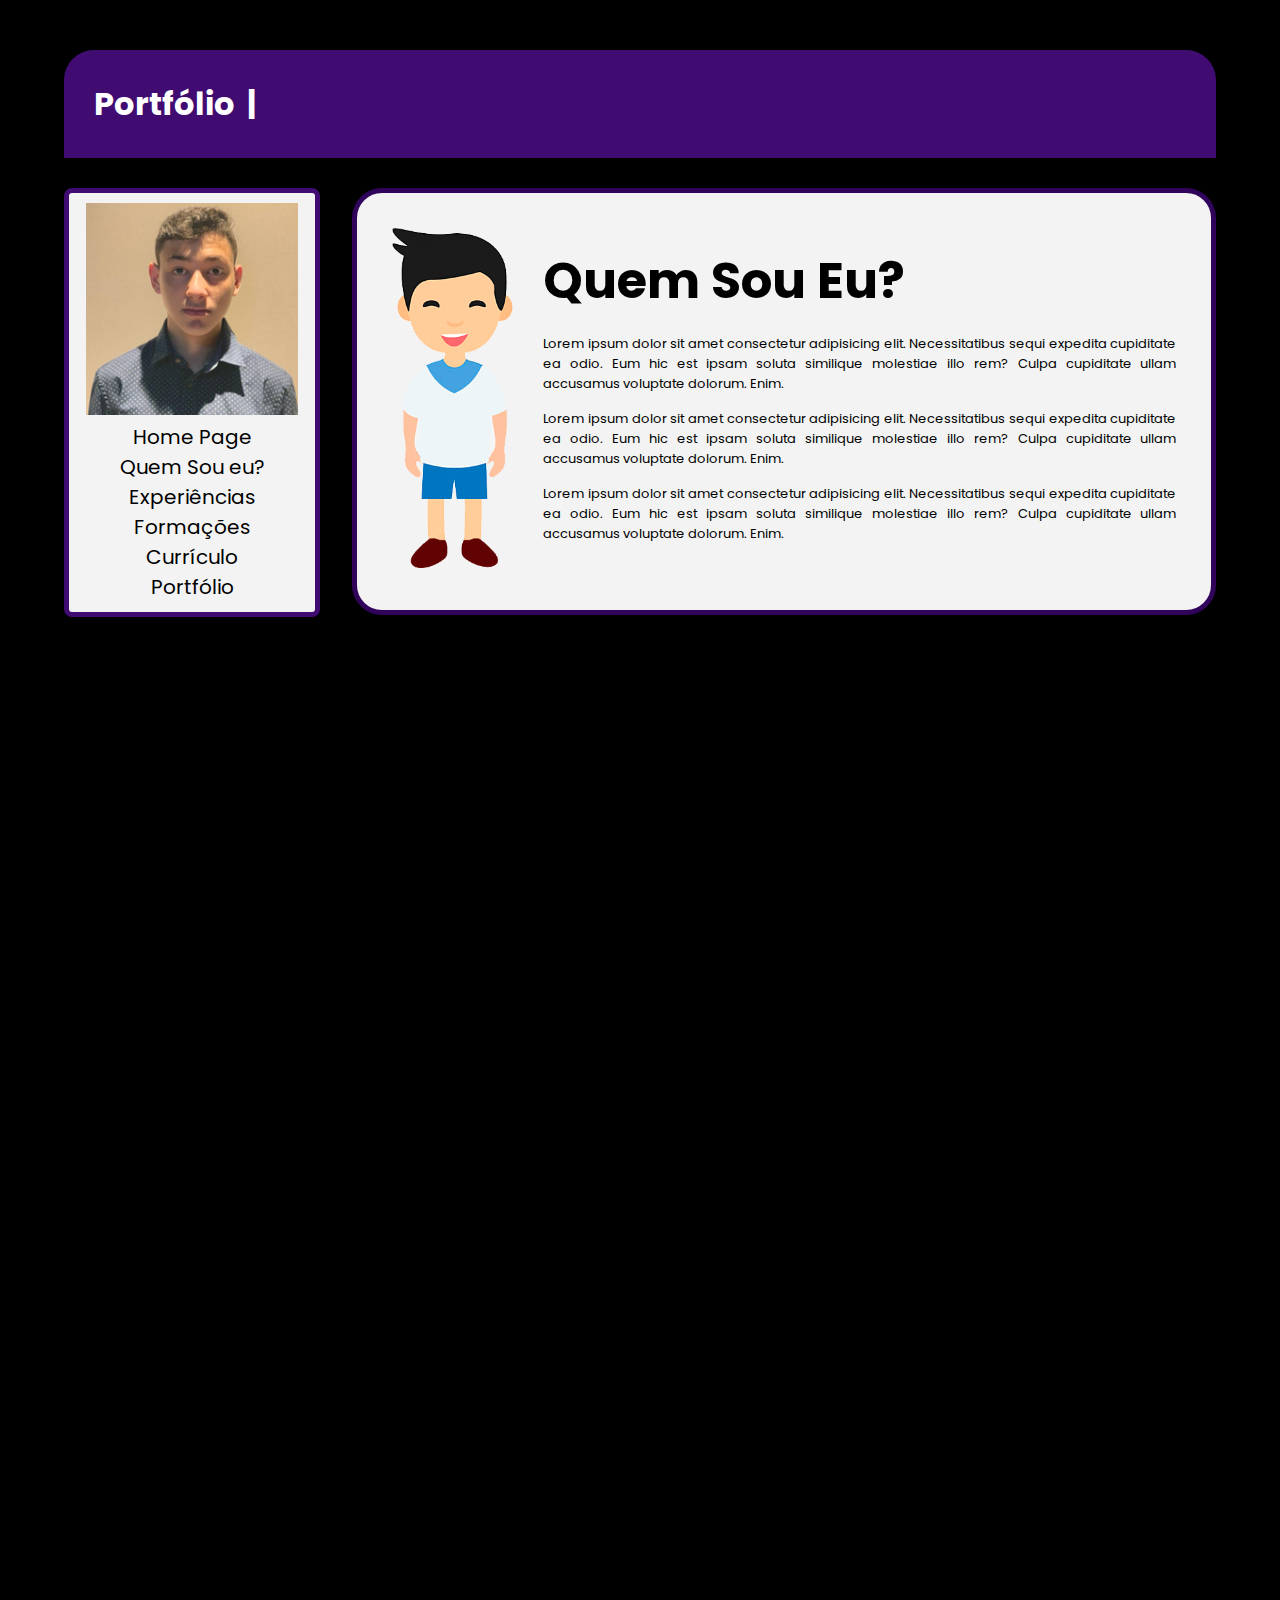
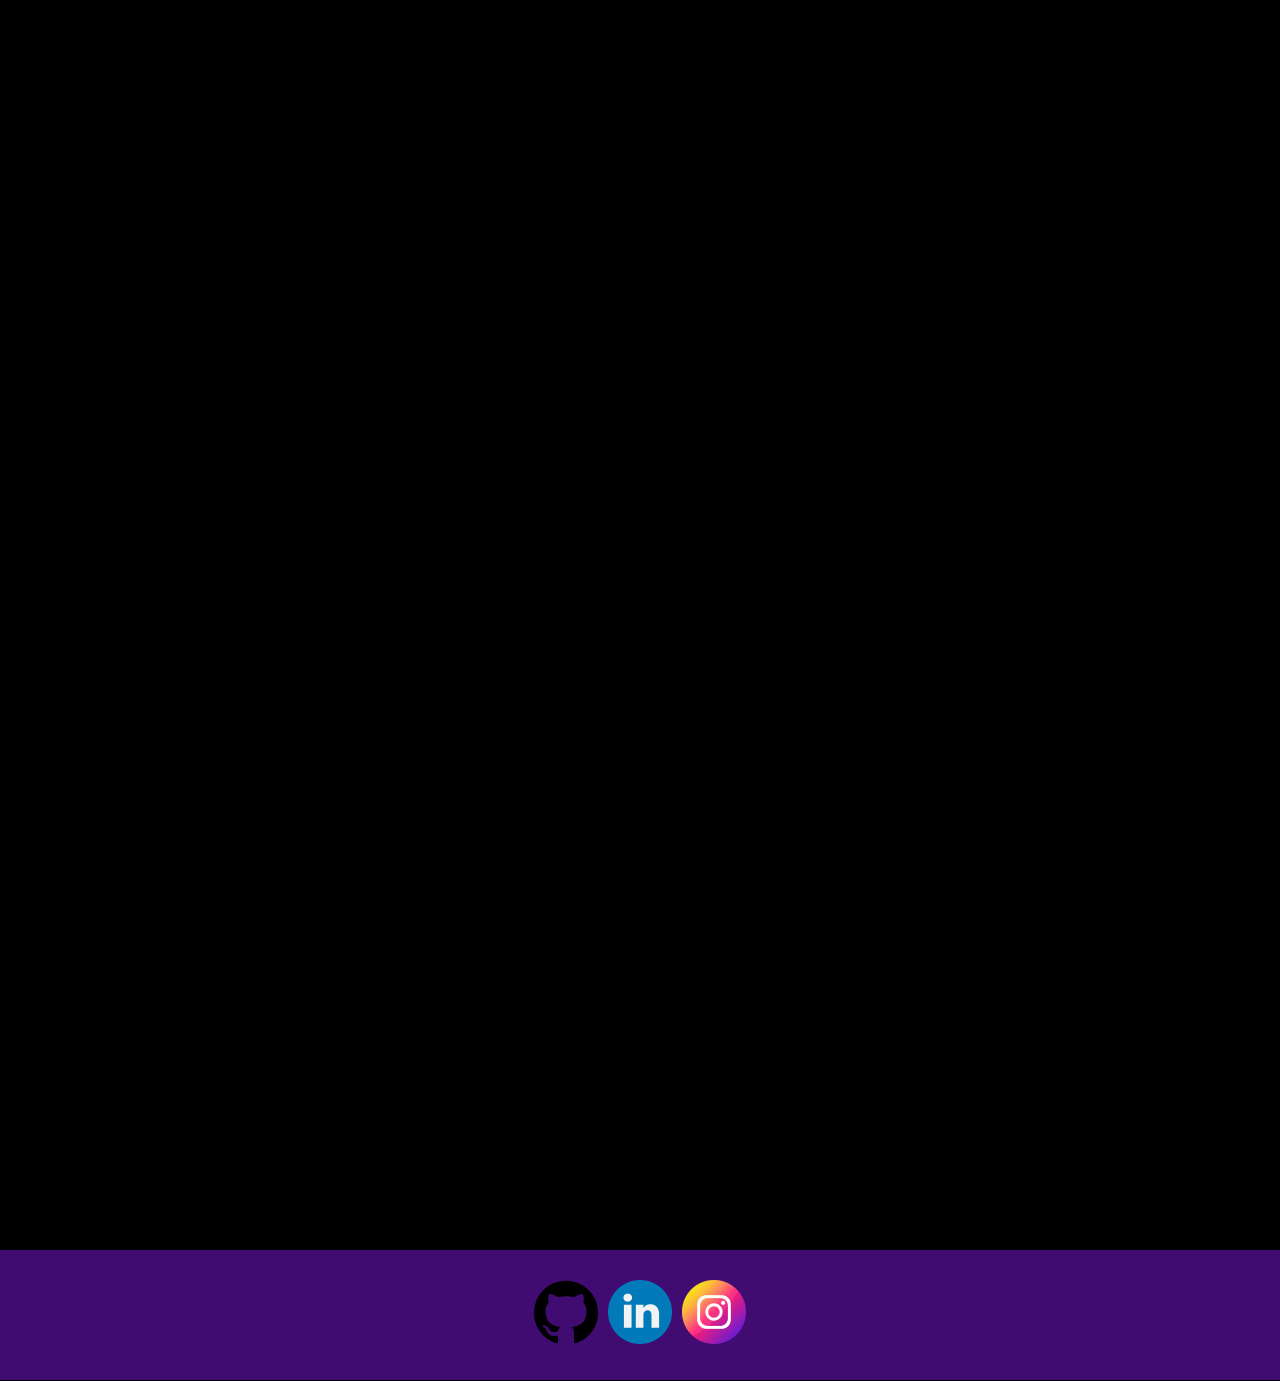
==== index.html @ b877876c "Mudança de Ícone" ====
<!DOCTYPE html>
<html lang="pt-br">

<head>
    <meta charset="UTF-8">
    <meta http-equiv="X-UA-Compatible" content="IE=edge">
    <meta name="viewport" content="width=device-width, initial-scale=1.0">
    <link rel="shortcut icon" href="img/favicon.ico" type="image/x-icon">
    <title>Igor Ribeiro</title>

    <!-- CSS -->
    <link rel="stylesheet" href="./css/style.css">
</head>

<body>
    <div class="cor" id="cor">
        <h1 id="iTitle">Portfólio Igor Medeiros Ribeiro</h1>
    </div>
    <div class="container">


        <div class="fixo" >      
            <figure>
                <img src="./img/Eu.png" alt="">
            </figure>
            <div class="ulFixo">
                <ul>
                    <li>
                        <a href="#cor">Home Page</a>
                    </li>
                    <li>
                        <a href="#apresentacao">Quem Sou eu?</a>
                    </li>
                    <li>
                        <a href="#experiencias">Experiências</a>
                    </li>
                    <li>
                        <a href="#formacoes">Formações</a>
                    </li>
                    <li>
                        <a href="#curriculo">Currículo</a>
                    </li>
                    <li>
                        <a href="#portfolio">Portfólio</a>
                    </li>
                </ul>
            </div>
        </div>

        <div class="bigDiv">
            <div class="conteudo" id="apresentacao" data-anime="right" >           
    
                <div class="apresentacao">
    
                    <div class="imgApresetacao">
                        <img class="imgSorriso" src="./img/vetor menino.png" alt="">
                    </div>
    
                    <div class="text">
                        <h1>
                            <a href="">Quem Sou Eu?</a>
                        </h1>
    
                        <p>
                            Lorem ipsum dolor sit amet consectetur adipisicing elit. Necessitatibus sequi expedita cupiditate ea odio. Eum hic est ipsam soluta similique molestiae illo rem? Culpa cupiditate ullam accusamus voluptate dolorum. Enim.
                        </p>
                        <p>
                            Lorem ipsum dolor sit amet consectetur adipisicing elit. Necessitatibus sequi expedita cupiditate ea odio. Eum hic est ipsam soluta similique molestiae illo rem? Culpa cupiditate ullam accusamus voluptate dolorum. Enim.
                        </p>
                        <p>
                            Lorem ipsum dolor sit amet consectetur adipisicing elit. Necessitatibus sequi expedita cupiditate ea odio. Eum hic est ipsam soluta similique molestiae illo rem? Culpa cupiditate ullam accusamus voluptate dolorum. Enim.
                        </p>
    
                            
                    </div>
                </div>
                
            </div>
    
            <div class="conteudo mt" id="experiencias" data-anime="left">           
    
                <div class="apresentacao">
    
                    <div class="imgExperiencias">
                        <img class="imgMenino" src="./img/trabalho.png" alt="">
                    </div>
    
                    <div class="text">
                        <h1>
                            <a href="">Experiências</a>
                        </h1>
    
                        <div class="textImg">
                            <img src="./img/Constela Dev.png" alt="">
                            <p>
                                Lorem ipsum dolor sit amet consectetur adipisicing elit. Necessitatibus sequi expedita cupiditate ea odio. Eum hic est ipsam soluta similique molestiae illo rem? Culpa cupiditate ullam accusamus voluptate dolorum. Enim.
                            </p>
                        </div>
                        <div class="textImg">
                            <img src="./img/Google.png" alt="">
                            <p>
                                Lorem ipsum dolor sit amet consectetur adipisicing elit. Necessitatibus sequi expedita cupiditate ea odio. Eum hic est ipsam soluta similique molestiae illo rem? Culpa cupiditate ullam accusamus voluptate dolorum. Enim.
                            </p>
                        </div>
                       
    
                            
                    </div>
                </div>
                
            </div>
    
            <div class="conteudo mt" id="formacoes" data-anime="left">           
    
                <div class="formacoes">
    
                    <div class="imgFormacoes">
                        <img class="imgAcademico" src="./img/academico.png" alt="">
                    </div>
    
                    <div class="text pp">
                        <h1>
                            <a href="">Minhas Formações</a>
                        </h1>
    
                        <div class="textFormacoes">
                            <img class=" escola" src="./img/escola.png" alt="">
                            <p>
                                Lorem ipsum dolor sit amet consectetur adipisicing elit. Necessitatibus sequi expedita cupiditate ea odio. Eum hic est ipsam soluta similique molestiae illo rem? Culpa cupiditate ullam accusamus voluptate dolorum. Enim.
                            </p>
                        </div>
    
                        <div class="textFormacoes">
                            <img class=" escola" src="./img/escola.png" alt="">
                            <p>
                                Lorem ipsum dolor sit amet consectetur adipisicing elit. Necessitatibus sequi expedita cupiditate ea odio. Eum hic est ipsam soluta similique molestiae illo rem? Culpa cupiditate ullam accusamus voluptate dolorum. Enim.
                            </p>
                        </div>
    
                        <div class="textFormacoes">
                            <img class=" escola" src="./img/escola.png" alt="">
    
                            <p>
                                Lorem ipsum dolor sit amet consectetur adipisicing elit. Necessitatibus sequi expedita cupiditate ea odio. Eum hic est ipsam soluta similique molestiae illo rem? Culpa cupiditate ullam accusamus voluptate dolorum. Enim.
                            </p>
                        </div>
                        
    
                            
                    </div>
                </div>
                
            </div>
            
            <div class="conteudo mt" id="curriculo" data-anime="right">           
    
                <div class="curriculo">
                    <div class="textCurriculo">
                        <h1>
                            <a href="">Meu Currículo</a>
                        </h1>
                    </div>
                        <div style="position: relative; width: 100%; height: 0; padding-top: 141.4286%;padding-bottom: 48px; box-shadow: 0 2px 8px 0 rgba(63,69,81,0.16); margin-top: 1.6em; margin-bottom: 0.9em; overflow: hidden;border-radius: 8px; will-change: transform;">
                            <iframe loading="lazy"
                                style="position: absolute; width: 100%; height: 100%; top: 0; left: 0; border: none; padding: 0;margin: 0;"
                                src="https:&#x2F;&#x2F;www.canva.com&#x2F;design&#x2F;DAEr66HdIsw&#x2F;view?embed">
                            </iframe>
                        </div>                        
                </div>
                
            </div>
            
            <div class="conteudo altura mt mb bgEscuro" id="portfolio" data-anime="left"> 
                <div class="portfolio">
                    <a href="./natureza.html" class="buttons buttonVerde" target="_blank"> Natureza</a>
                    <a href="./linguagens.html" class="buttons buttonLaranja" target="_blank"> Linguagens</a>
                    <a href="./humanas.html" class="buttons buttonMarrom" target="_blank"> Humanas</a>
                    <a href="./matematica.html" class="buttons buttonAzul" target="_blank"> Matemática</a>
                    <a href="./programacao.html" class="buttons buttonVermelhoEscuro" target="_blank"> Programação</a>
                    <a href="./design.html" class="buttons buttonAzulClaro" target="_blank"> Design</a>
                    <a href="./TI.html" class="buttons buttonVerdeClaro" target="_blank"> TI</a>
                </div>
            </div>
        </div>
    </div>
    <footer>
        <div class="imgs">
            <a href="https://github.com/Bkuste2" target="_blank">
                <img class="imgFooter" src="./img/github.png" alt="">
            </a>
            <a href="https://www.linkedin.com/in/igor-medeiros-ribeiro" target="_blank">
                <img class="imgFooter" src="./img/linkedin.png" alt="">
            </a>
            <a href="https://www.instagram.com/igorribeiro632/?hl=pt-br" target="_blank">
                <img class="imgFooter" src="./img/instagram.png" alt="">
            </a>
        </div>
    </footer>



    <script src="./js/animacaoScroll.js"></script>
    <script src="./js/scrollSuave.js"></script>
    <script src="./js/maquinaDeEscreverIndex.js"></script>
</body>

</html>
---- css/style.css ----
/* ESTILOS GERAIS */

@import url('https://fonts.googleapis.com/css2?family=Poppins:ital,wght@0,100;0,200;0,300;0,400;0,500;0,600;0,700;0,800;0,900;1,100;1,200;1,300;1,400;1,500;1,600;1,700;1,800;1,900&display=swap');

html, body, figure, img, div, input, textarea, p, h1, h2, h3, h4, h5, h6, ul, li, a, main{
    margin: 0;
    padding: 0;
    box-sizing: border-box;
    list-style: none;
    text-decoration: none;
}
body{
    font-family: Poppins;
    background-color: #000000;
}

.cor{
    -webkit-border-top-right-radius: 30px;
    -webkit-border-top-left-radius: 30px;
    background-color: #410c72;
    width: 90%;
    margin: 50px auto 0 auto;
    padding: 30px;
    color: #fff;
}

.container{
    width: 90%;
    margin: auto;
    padding: 30px 0px 30px 0px;
}

.mt{
    margin-top: 190px;
}

/* Menu Fixo */

.fixo{
    width: 20%;
    padding: 10px 5px ;
    border-radius: 8px;
    background-color:#f3f3f3;
    text-align: center;
    position: fixed;
    border: solid 5px #410c72;
}
.fixo figure img{
    width: 90%;
}

.fixo a {
    color: #000;
    font-size: 20px;
}
.fixo a:hover{
    color: #410c72;
}



/* COMEÇO MAIN */

.conteudo{
    width: 75%;
    float: right;
    background-color: #f3f3f3;
    border-radius: 30px;
    /* -webkit-border-top-right-radius: 30px;
    -webkit-border-top-left-radius: 30px; */
    padding: 3%;
    border: solid 5px #30045a;
}

/* Apresentação */

.apresentacao{
    display: flex;
    align-items:center;
}

.imgApresentacao{
    width: 20%;
}
.imgApresentacao imgMenino{
    width: 100%;
}

.text{
    width: 100%;
}

.text h1 a{
    font-size:70px;
    color: #000;
}
.text h1 a:hover{
    color: #30045a;
}

.text p {
    margin: 15px 0;
    font-size: 17px;
    text-align: justify;
}


/* Experiências */

.experiencias{
    display: flex;
    margin: auto;
    text-align: center;
}

.textImg{
    padding: 15% 0 0 0;
    display: flex;
    align-items: center;
}
.textImg img{
    margin: 0 4% 0 0 ;
    width: 20%;
    height: 20%;
}

.imgExperiencias{
    width: 40%;
}
.imgMenino{
    width:70%;
}

/* Minhas Formações */

.formacoes{
    display: flex;
    align-items: center;
    width: 100%;
}

.imgFormacoes{
    width: 30%;
}
.imgAcademico{
    width: 100%;
}

.textFormacoes{
    display: flex;
    align-items: center;
}

.escola{
    width: 10%;
    height: 10%;
}

.pp{
    padding: 3%;
}


/* Currículo */

.textCurriculo{
    text-align: center;
    width: 100%;
}

.textCurriculo h1 a{
    font-size:70px;
    color: #000;
}

.textCurriculo h1 a:hover{
    color: #033030;
}


/* Portfólio */

.portfolio{
    width: 100%;
    height: 100%;
    position: relative;
    margin-left: 5%;
}

.altura{
    height:500px;
}

.buttons{
    padding: 20px 80px;
    border-radius: 30px;
    color: #fff;
    margin: auto;
}
.buttons:hover{
    padding: 22px 90px;
}

.buttonVerde{
    position: absolute;
    top: 0;
    left: 32%;
    background-color:rgb(1, 32, 19);
}

.buttonVerde:hover{
    background-color:rgb(5, 59, 37);
}

.buttonLaranja{
    position: absolute;
    top: 23%;
    left: 58%;
    background-color:rgb(119, 46, 17);
}

.buttonLaranja:hover{
    background-color:rgb(182, 69, 24);
} 

.buttonMarrom{
    position: absolute;
    top: 100%;
    left: 32%;
    background-color:rgb(46, 23, 15);
}

.buttonMarrom:hover{
    background-color:rgb(90, 50, 36);
}

.buttonAzul{
    position: absolute;
    top: 75%;
    left: 58%;
    background-color:rgb(4, 17, 53);
}

.buttonAzul:hover{
    background-color:rgb(8, 30, 88);
}

.buttonVermelhoEscuro{
    position: absolute;
    top: 50%;
    left: 32%;
    background-color: rgb(39, 8, 8)
}

.buttonVermelhoEscuro:hover{
    background-color: rgb(77, 18, 18)
}

.buttonAzulClaro{
    position: absolute;
    top: 75%;
    left: 10%;
    background-color: rgb(20, 124, 168);
}

.buttonAzulClaro:hover{
    background-color: rgb(29, 187, 255);
}

.buttonVerdeClaro{
    position: absolute;
    top: 23%;
    left: 11%;
    background-color: rgb(8, 138, 29);
}

.buttonVerdeClaro:hover{
    background-color: rgb(16, 209, 48);
}

.bgEscuro{
    background-color:rgb(0, 0, 0);
    border: none;
}

.mb{
    margin-bottom: 190px;
}



/* Atividades */

.atividades{
    width: 93%;
    margin: 50px auto 0 auto;
}

.cardsAtividades{
    display: flex;
    width: 100%;
}

.cards{
    background-color:#0e0e0ee5;
    height: 30%;
    width: 30%;
    padding: 10px;
    border-radius: 5px;
    margin: auto;
    border: solid 0.5px #410c72;
}

.cards:hover{
    border: solid 0.5px #7b0fe0;
}

.cards img{
    width: 100%;
    height: 100%;
}

.cards p a{
    color:#7b0fe0;
}

.pmt{
    margin-top: 20px;
}

.pmb{
    margin-bottom: 20px;
}

.mmt{
    margin-top: 200px;
}



/* Footer */


footer{
    color: #fff;
    width: 100%;
    float: right;
    background-color: #410c72;
    height: 130px;
}

.imgs{
    text-align: center;
}

.imgFooter{
    padding:30px 3px;
    width: 70px;
}
.imgs img:hover{
    transition: all .1s;
    width: 80px;
}

/* Animações */

[data-anime]{
    opacity: 0;
    transition: .2s
}

[data-anime="left"]{
    transform: translate3d(-50px 0px 0px);
}

[data-anime="right"]{
    transform: translate3d(200px 0px 0px);
}

[data-anime="top"]{
    transform: translate3d(0px -500px 0px)
}

[data-anime].animate{
    opacity: 1;
    transform: translate3d(0px 0px 0px);
}

#iTitle::after {
    content: '|';
    opacity: 1;
    margin-left: 5px;
    display: inline-block;
    animation: blink .7s infinite;
}
.pTitle::after{
    content: '|';
    opacity: 1;
    margin-left: 5px;
    display: inline-block;
    animation: blink .7s infinite ; 
}

@keyframes blink {
    0%, 100% {
        opacity: 1;
    }
    50% {
        opacity: 0;
    }
}
/* Responsividade */

@media screen and (max-width: 1420px){

    .text p {
        font-size: 13px;
    }

    .imgSorriso{
        width: 80%;
    }
    .text h1 a{
        font-size: 50px;
    }
    .textCurriculo h1 a{
        font-size: 50px;
    }
}

@media screen and (max-width: 1000px){

    .imgExperiencias{
        display: none;
    }
    .textImg{
        padding: 10% 0 0 0;
    }

}

@media screen and (max-width: 900px){
    
    .cards p a{
        font-size: 13px;
    }
    .imgFormacoes{
        display: none;
    }
    .text h1 a{
        font-size: 40px;
    }
    .textCurriculo h1 a{
        font-size: 40px;
    }
    
    .imgSorriso{
        width: 75%;
    }
    .fixo{
        display: none;
    }
    .container{
        margin: 0 0 0 -46px;
    }
    .portfolio{
        margin-left: -5%;
    }
}

@media screen and (max-width: 830px){
    .imgSorriso{
        display: none;
    }
    .buttons{
        font-size:13px ;
        padding: 15px 60px;
    }
    .buttons:hover{
        font-size:13px ;
        padding: 15px 60px;
    }
    .mt{
        margin-top:30px;
    }
}

@media screen and (max-width: 700px){
    
    .cards p a{
        font-size: 11px;
    }
    .text h1 a{
        font-size: 30px;
    }
    .textCurriculo h1 a{
        font-size: 30px;
    }
    .textImg{
        padding: 0px 0 0 0 ;
    }
}

@media screen and (max-width: 635px){
    #iTitle{
        font-size: 26px;
    }
}

@media screen and (max-width: 580px){

    #iTitle{
        font-size: 18px;
    }
    .textImg p {
        font-size: 10px;
    }
    .textImg img{
        width:25%;
        height: 25%;
    }
    .text h1 a{
        font-size: 25px;
    }
    .conteudo {
        width: 80%;
        margin: auto;
    }
    .mt{
        margin-top:30px;
    }
    .container{
        margin-left: 0px;
    }
    .conteudo{
        width: 90%;
    }
    .cards p a{
        font-size: 9px;
    }
    .buttons{
        margin: auto;
    }
    .buttonVerde{
        top: 200px;
        left: 0;
    }
    .buttonVerdeClaro{
        top: 300px;
        left: 0px;
    }
    .buttonLaranja{
        top: 100px;
        left: 0px;
    }
    .buttonVermelhoEscuro{
        top: 0px;
        left: 0;
    }
    .buttonAzulClaro{
        top: 250px;
        left: 0;
    }
    .buttonAzul{
        top: 50px;
        left: 0;
    }
    .buttonMarrom{
        top: 150px;
        left: 0;
    }
}


@media screen and (max-width: 500px){
    
    .cardsAtividades {
        flex-direction: column;
    }
    .cards{
        width: 70%;
        height: 70%;
        margin-bottom: 30px;
    }
    .pmt{
        margin-top:0
    }
    .mmt{
        margin-top: 50px;
    }
    .cards p a{
        font-size: 12px;
    }

}

@media screen and (max-width: 400px){
    #iTitle{
        font-size: 11px;
    }
}
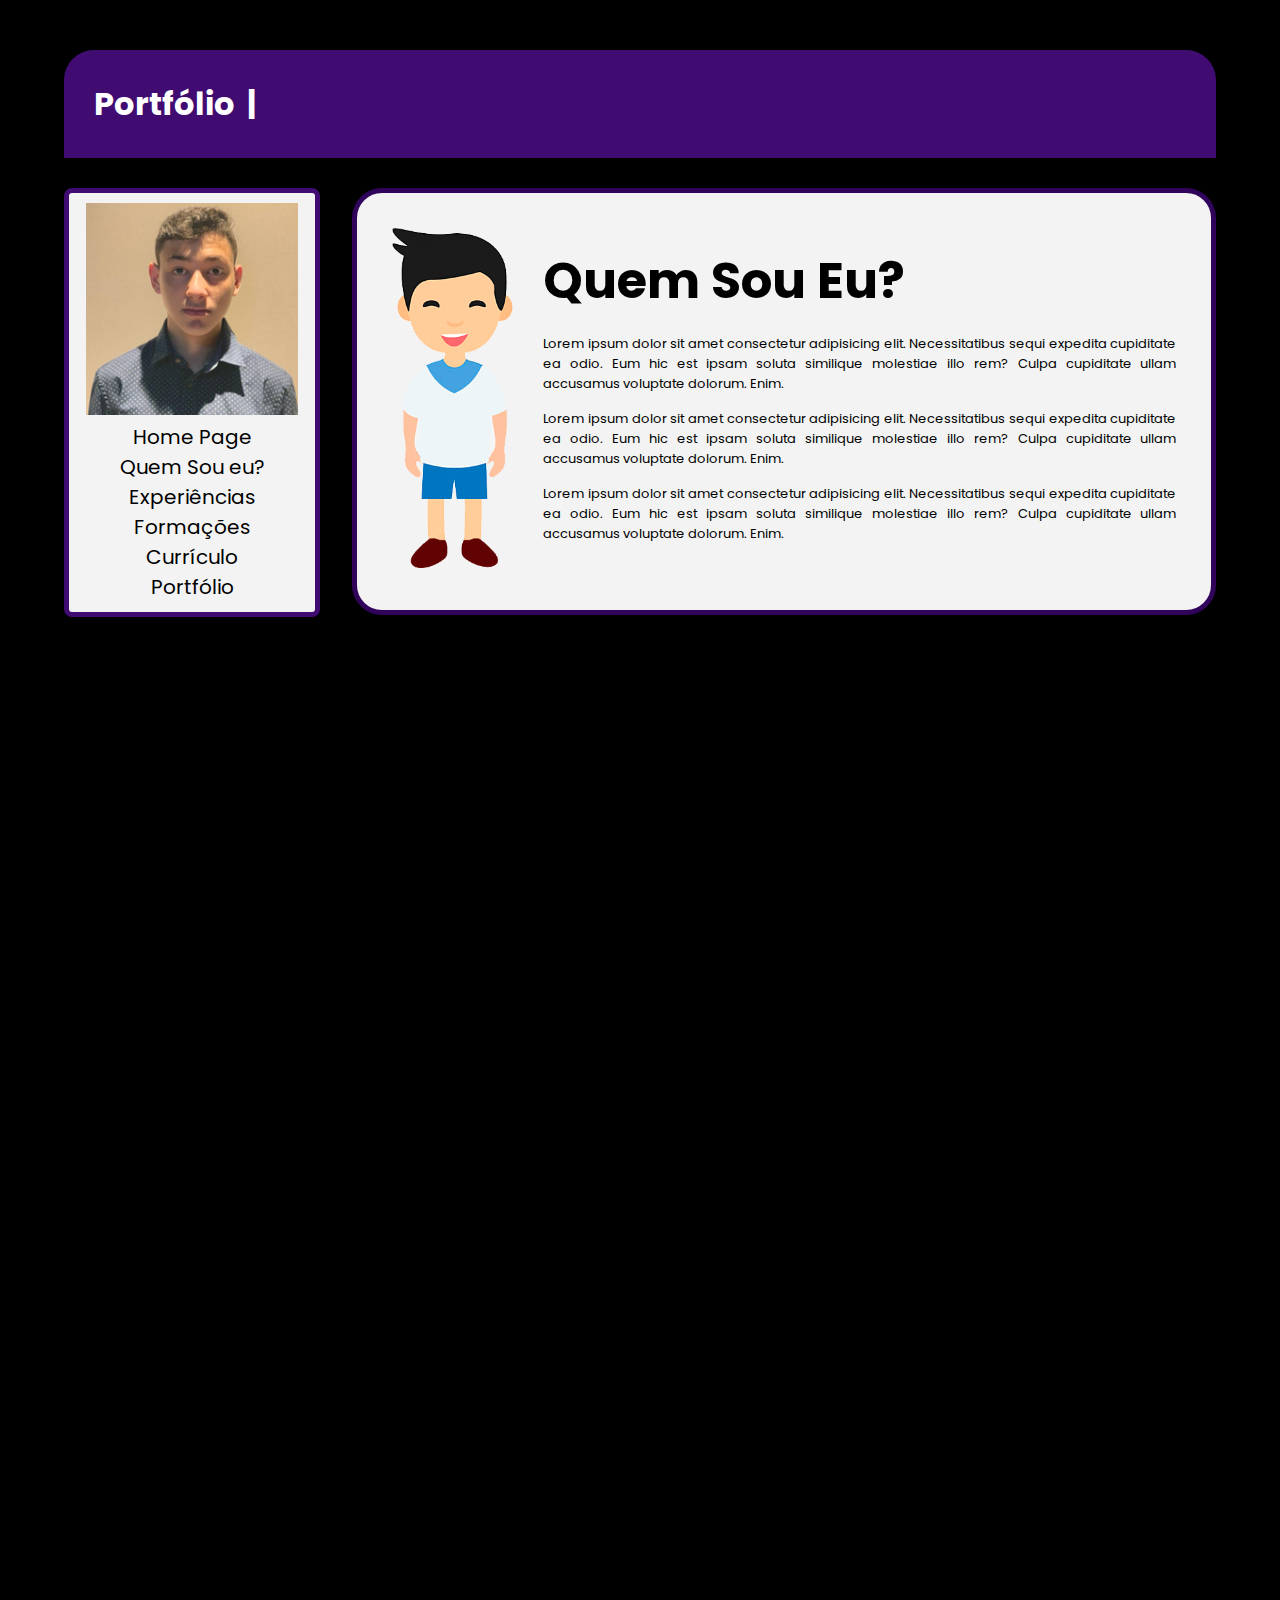
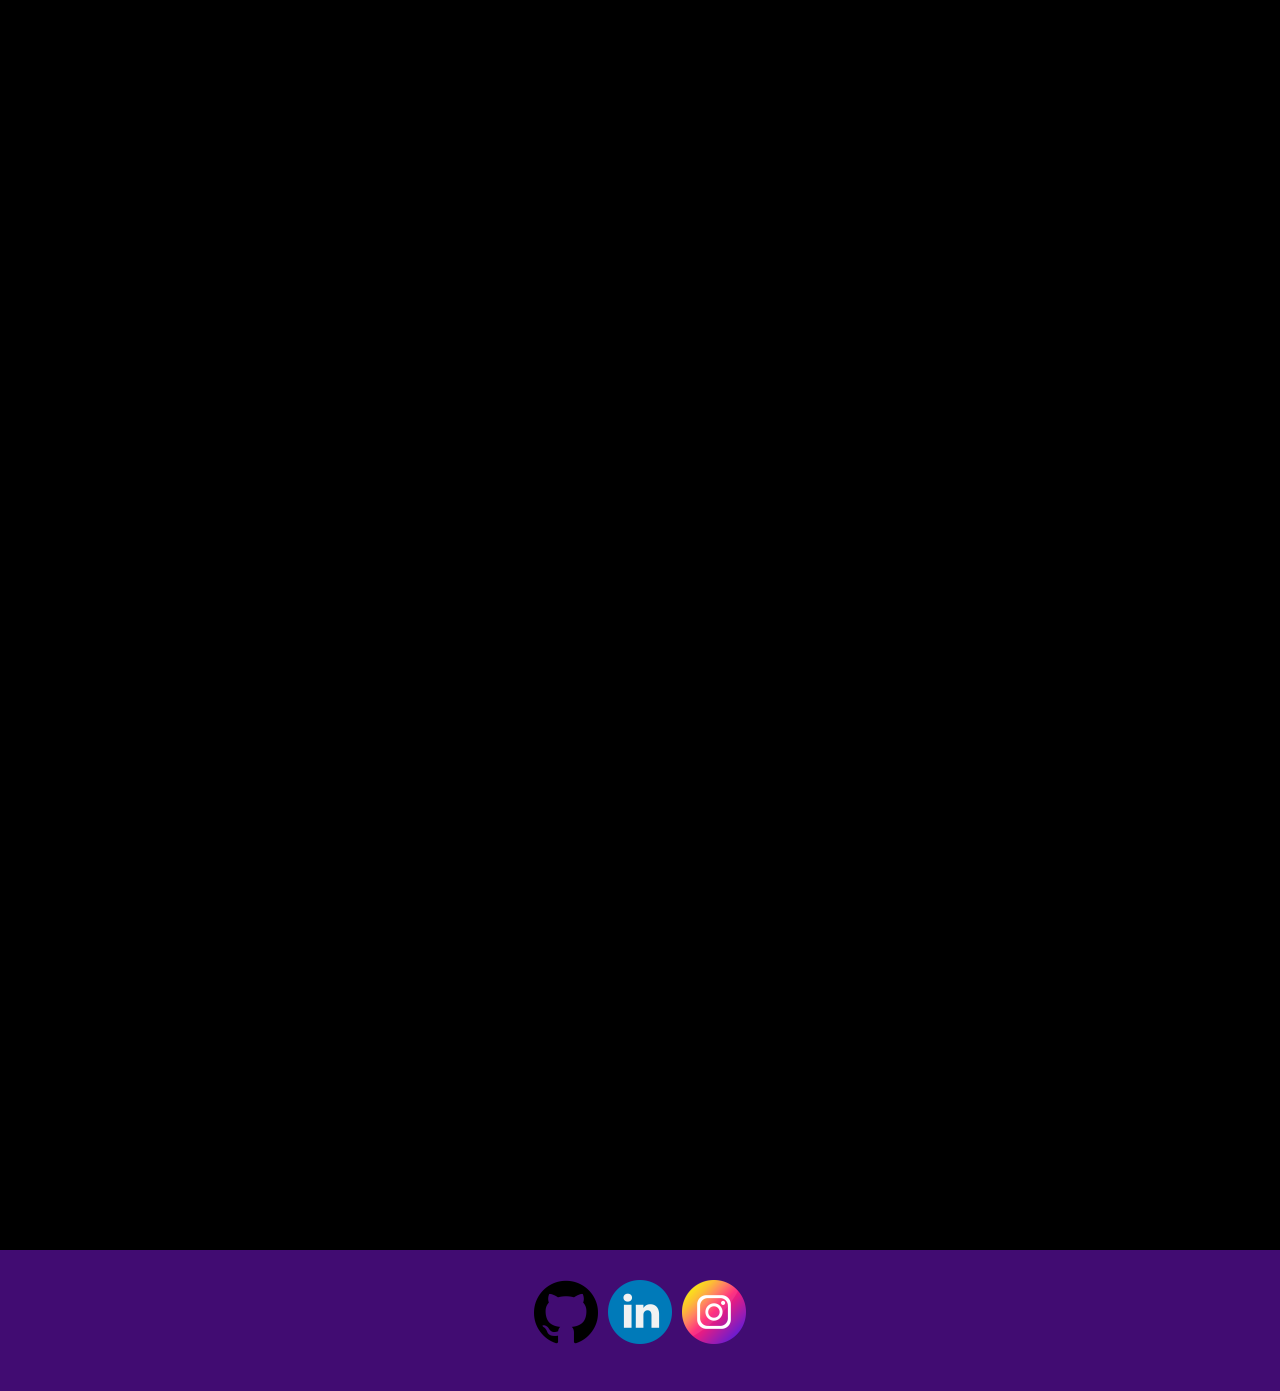
==== commit 11525797: "Ajustes Responsividade" ====
--- a/index.html
+++ b/index.html
@@ -16,9 +16,9 @@
     <div class="cor" id="cor">
         <h1 id="iTitle">Portfólio Igor Medeiros Ribeiro</h1>
     </div>
+    
     <div class="container">
-
-
+        
         <div class="fixo" >      
             <figure>
                 <img src="./img/Eu.png" alt="">
@@ -46,10 +46,10 @@
                 </ul>
             </div>
         </div>
-
+        
         <div class="bigDiv">
             <div class="conteudo" id="apresentacao" data-anime="right" >           
-    
+                
                 <div class="apresentacao">
     
                     <div class="imgApresetacao">
--- a/css/style.css
+++ b/css/style.css
@@ -17,6 +17,7 @@
     font-family: Poppins;
     background-color: #000000;
 }
+
 
 .cor{
     -webkit-border-top-right-radius: 30px;
@@ -61,6 +62,12 @@
     color: #410c72;
 }
 
+/* Sanduiche Mobile */
+
+#btn-mobile{
+    float: right;
+    display: none;
+}
 
 
 /* COMEÇO MAIN */
@@ -350,7 +357,7 @@
     width: 100%;
     float: right;
     background-color: #410c72;
-    height: 130px;
+    height: 141px;
 }
 
 .imgs{
@@ -457,7 +464,6 @@
     .textCurriculo h1 a{
         font-size: 40px;
     }
-    
     .imgSorriso{
         width: 75%;
     }
@@ -470,7 +476,10 @@
     .portfolio{
         margin-left: -5%;
     }
-}
+
+    .mt{
+        margin-top: 30px;
+    }
 
 @media screen and (max-width: 830px){
     .imgSorriso{
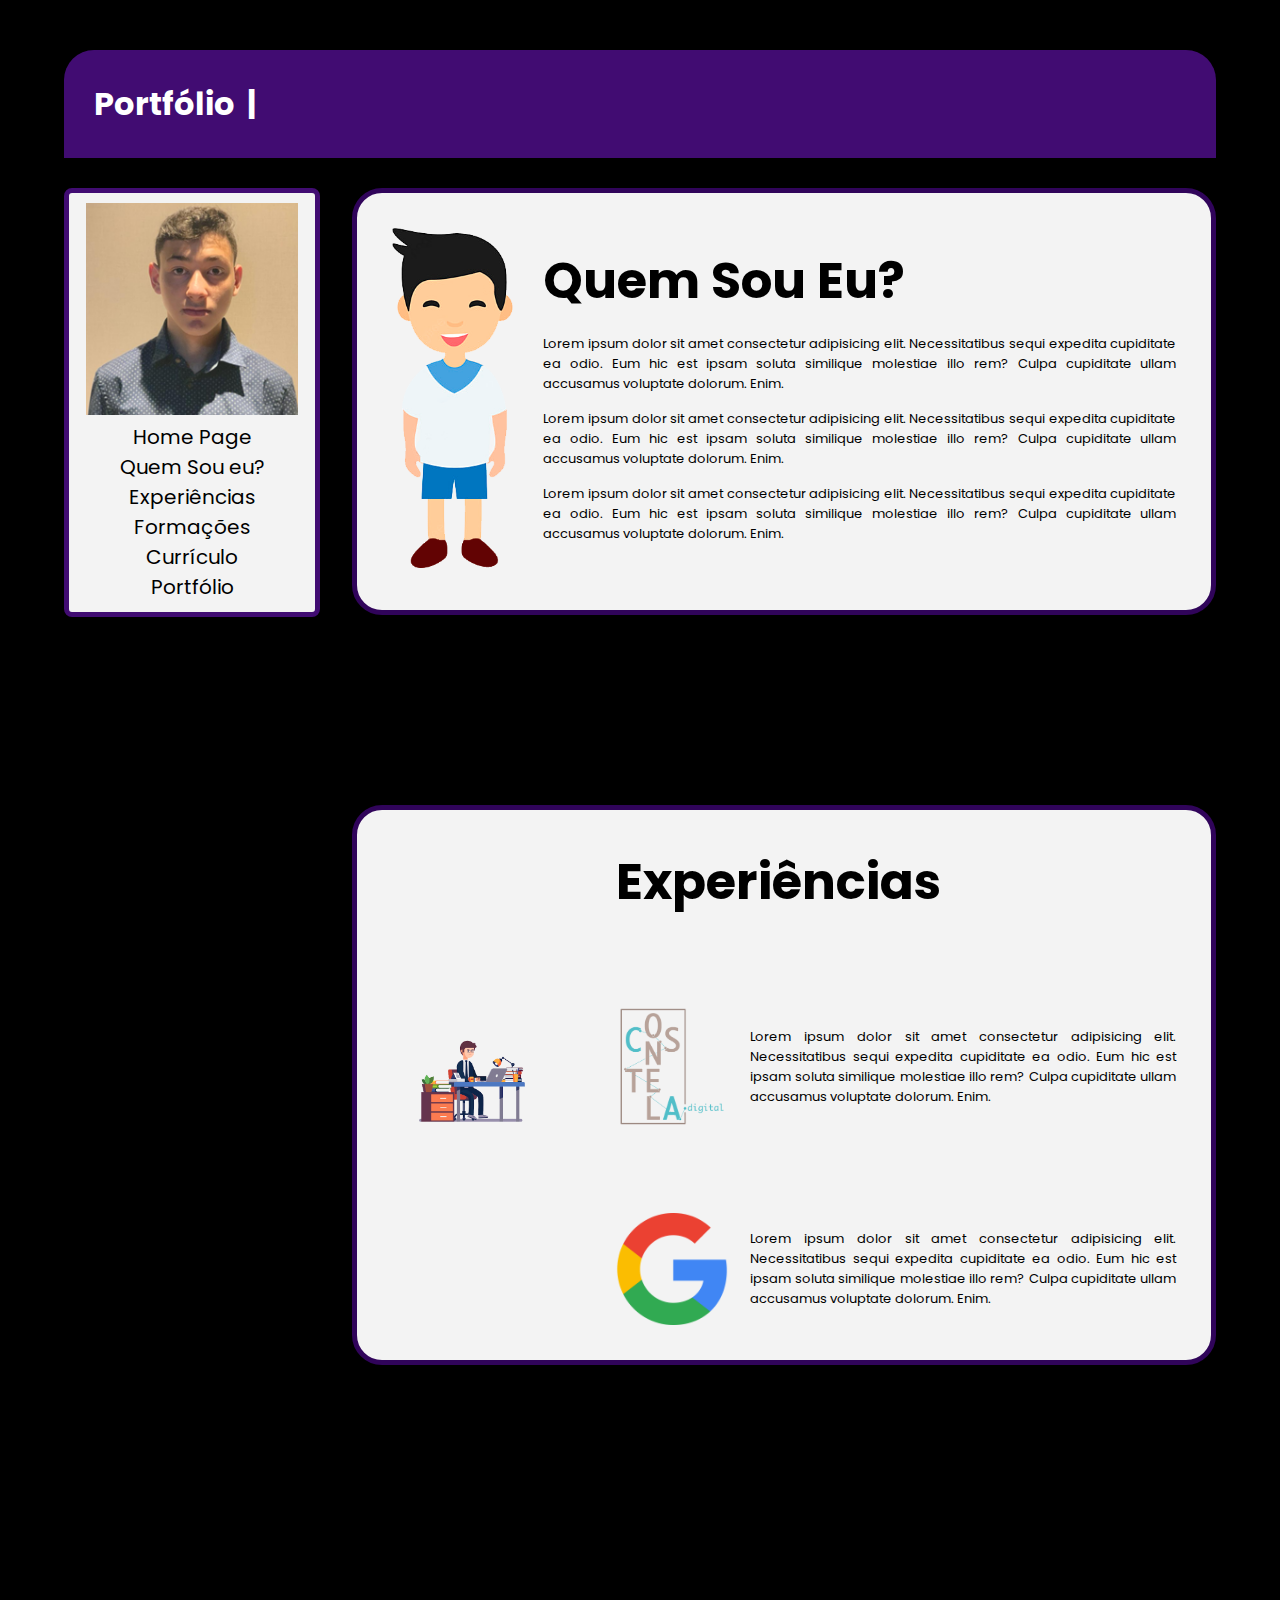
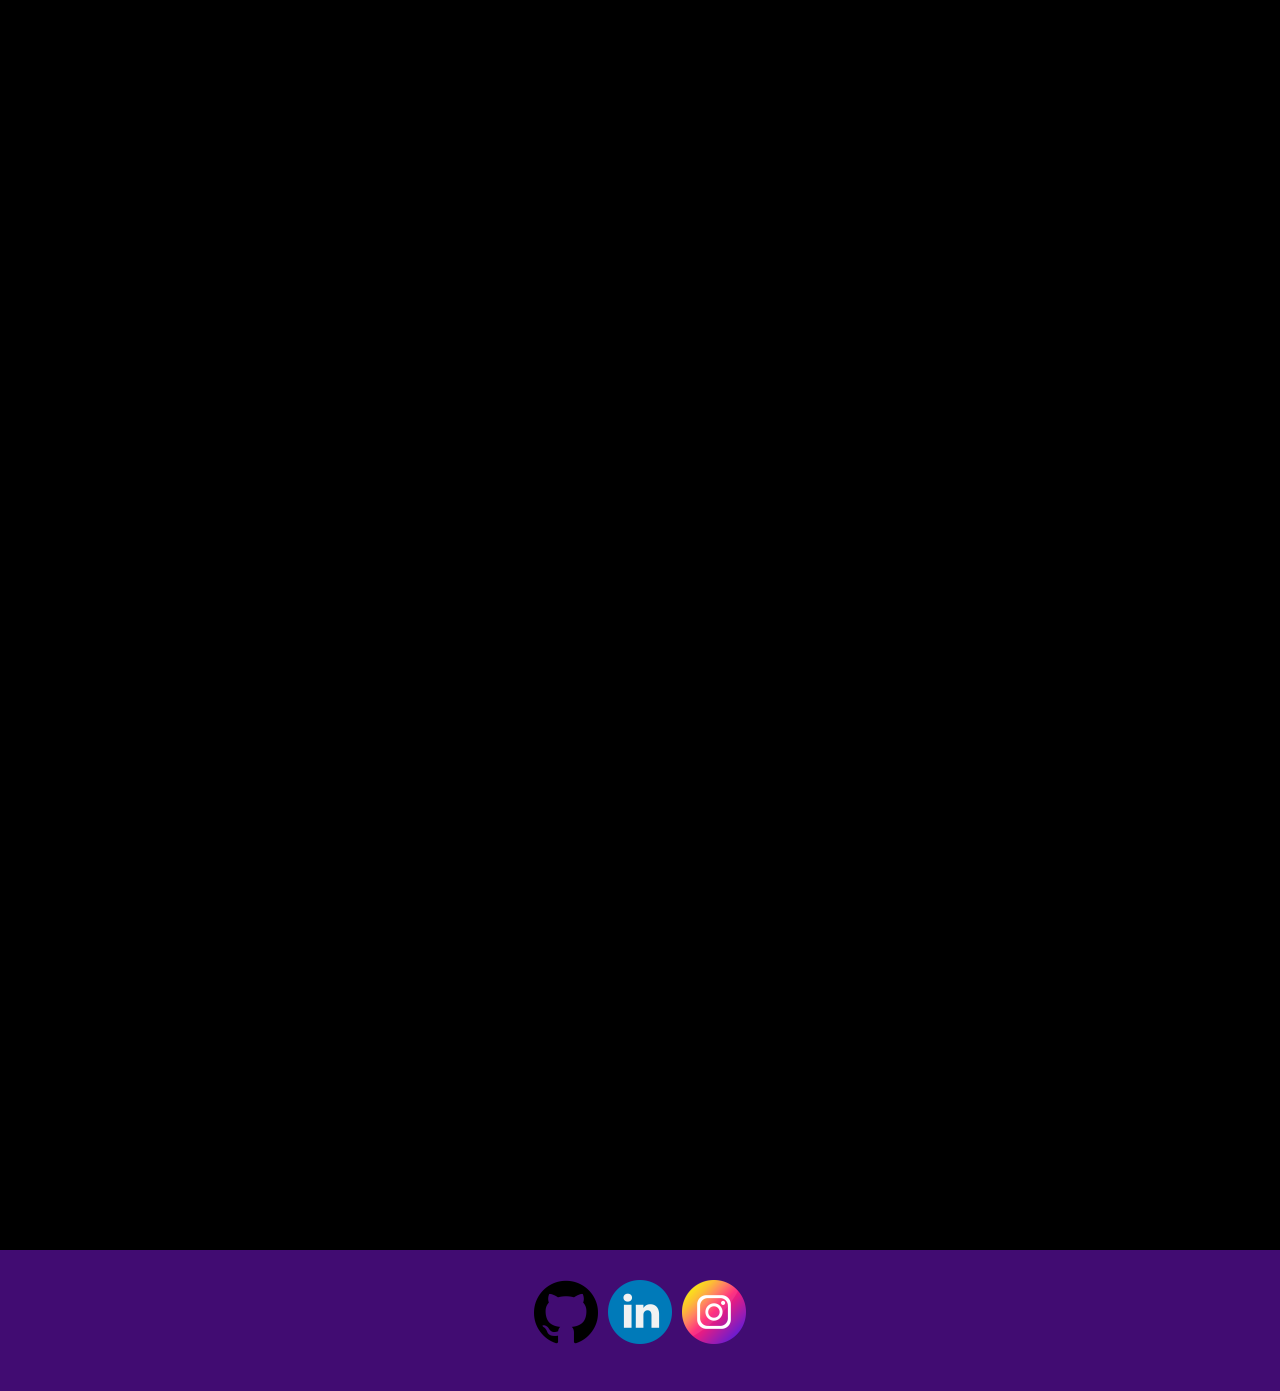
==== commit be864877: "Card Mobile" ====
--- a/index.html
+++ b/index.html
@@ -12,40 +12,51 @@
     <link rel="stylesheet" href="./css/style.css">
 </head>
 
-<body>
+<body id="body">
+
     <div class="cor" id="cor">
         <h1 id="iTitle">Portfólio Igor Medeiros Ribeiro</h1>
     </div>
+
+    
+        
     
     <div class="container">
-        
-        <div class="fixo" >      
-            <figure>
-                <img src="./img/Eu.png" alt="">
-            </figure>
-            <div class="ulFixo">
-                <ul>
-                    <li>
-                        <a href="#cor">Home Page</a>
-                    </li>
-                    <li>
-                        <a href="#apresentacao">Quem Sou eu?</a>
-                    </li>
-                    <li>
-                        <a href="#experiencias">Experiências</a>
-                    </li>
-                    <li>
-                        <a href="#formacoes">Formações</a>
-                    </li>
-                    <li>
-                        <a href="#curriculo">Currículo</a>
-                    </li>
-                    <li>
-                        <a href="#portfolio">Portfólio</a>
-                    </li>
-                </ul>
-            </div>
-        </div>
+        <nav id="nav">
+            <div class="conjunto">
+                <div class="desaparecer">''</div>
+                <button id="btn-mobile">
+                    <img id="hamburguer" src="./img/hamburguer.png" alt="">
+                </button>
+                <div class="fixo">
+                    <figure>
+                        <img src="./img/Eu.png" alt="">
+                    </figure>
+                    <div class="ulFixo">
+                        <ul>
+                            <li>
+                                <a href="#cor">Home Page</a>
+                            </li>
+                            <li>
+                                <a href="#apresentacao">Quem Sou eu?</a>
+                            </li>
+                            <li>
+                                <a href="#experiencias">Experiências</a>
+                            </li>
+                            <li>
+                                <a href="#formacoes">Formações</a>
+                            </li>
+                            <li>
+                                <a href="#curriculo">Currículo</a>
+                            </li>
+                            <li>
+                                <a href="#portfolio">Portfólio</a>
+                            </li>
+                        </ul>
+                    </div>
+                </div>
+            </div>
+        </nav>
         
         <div class="bigDiv">
             <div class="conteudo" id="apresentacao" data-anime="right" >           
@@ -202,6 +213,7 @@
     <script src="./js/animacaoScroll.js"></script>
     <script src="./js/scrollSuave.js"></script>
     <script src="./js/maquinaDeEscreverIndex.js"></script>
+    <script src="./js/botaoMenu.js"></script>
 </body>
 
 </html>--- a/css/style.css
+++ b/css/style.css
@@ -14,8 +14,10 @@
     text-decoration: none;
 }
 body{
+    position: relative;
     font-family: Poppins;
     background-color: #000000;
+    z-index: 0
 }
 
 
@@ -60,13 +62,6 @@
 }
 .fixo a:hover{
     color: #410c72;
-}
-
-/* Sanduiche Mobile */
-
-#btn-mobile{
-    float: right;
-    display: none;
 }
 
 
@@ -83,6 +78,34 @@
     border: solid 5px #30045a;
 }
 
+/* Botão Menu */
+
+#btn-mobile{
+    position: relative;
+    display: none;
+    z-index: 999
+}
+
+.desaparecer{
+    width: 100%;
+    height: 100vh;
+    display: none;
+}
+
+.display{
+    display: block;
+}
+
+#nav{
+    position: relative;
+    z-index: 0;
+}
+
+#nav.active .fixo{
+    display: block;
+}
+
+
 /* Apresentação */
 
 .apresentacao{
@@ -467,6 +490,44 @@
     .imgSorriso{
         width: 75%;
     }
+    #hamburguer{
+        width: 100%;
+        height: 100%;
+        border-top: 2px solid #fff;
+        position: relative;
+    }
+    #nav.active{
+        position: fixed;
+        width: 100vw;
+        height: 100vh;
+        z-index: 1999;
+        top: 0px;
+        left: 0px;
+        background: rgba(0,0,0,.5);
+    }
+    #btn-mobile{
+        width: 80px;
+        height: 80px;
+        color: #fff;
+        position: fixed;
+        right: 0;
+        top: 180px;
+        z-index: 20000;
+    }
+    #nav.active #btn-mobile{
+        z-index: 2000;
+        width: 80px;
+        height: 80px;
+        right: 0;
+        top: 7;
+        color: #fff;
+        position: fixed;
+    }
+    #nav.active .fixo{
+        top: 20%;
+        left: 25%;
+        width: 50%;
+    }
     .fixo{
         display: none;
     }
@@ -479,6 +540,10 @@
 
     .mt{
         margin-top: 30px;
+    }
+
+    #btn-mobile{
+        display: flex;
     }
 
 @media screen and (max-width: 830px){
@@ -516,14 +581,18 @@
 
 @media screen and (max-width: 635px){
     #iTitle{
-        font-size: 26px;
+        font-size: 27px;
+    }
+    #btn-mobile{
+        width: 70px;
+        height: 70px;
     }
 }
 
 @media screen and (max-width: 580px){
 
     #iTitle{
-        font-size: 18px;
+        font-size: 24px;
     }
     .textImg p {
         font-size: 10px;
@@ -581,6 +650,11 @@
     .buttonMarrom{
         top: 150px;
         left: 0;
+    }
+
+    #nav.active #btn-mobile, #btn-mobile {
+        width: 45px;
+        height: 45px;
     }
 }
 
@@ -604,11 +678,71 @@
     .cards p a{
         font-size: 12px;
     }
-
-}
-
-@media screen and (max-width: 400px){
-    #iTitle{
-        font-size: 11px;
-    }
+    #iTitle{
+        font-size: 22px;
+    }
+    .ulFixo ul li a{
+        font-size: 19px;
+    }
+    #nav.active .fixo{
+        top: 20%;
+        left: 15%;
+        width: 70%;
+    }
+    #nav.active #btn-mobile, #btn-mobile {
+        width: 40px;
+        height: 40px;
+    }
+}
+
+@media screen and (max-width: 460px){
+    #iTitle{
+        font-size: 19px;
+    }
+    #nav.active #btn-mobile, #btn-mobile {
+        width: 35px;
+        height: 35px;
+    }
+}
+
+@media screen and (max-width: 402px){
+    #iTitle{
+        font-size: 17px;
+    }
+        #nav.active #btn-mobile, #btn-mobile {
+            width: 30px;
+            height: 30px;
+        }
+}
+
+@media screen and (max-width: 370px){
+    #iTitle{
+        font-size: 15px;
+    }
+}
+
+@media screen and (max-width: 335px){
+    #iTitle{
+        font-size: 14px;
+    }
+    #nav.active #btn-mobile, #btn-mobile {
+        width: 30px;
+        height: 30px;
+    }
+}
+
+@media screen and (max-width: 315px){
+    #iTitle{
+        font-size: 13px;
+    }
+    #nav.active #btn-mobile, #btn-mobile {
+        width: 25px;
+        height: 25px;
+    }
+}
+
+@media screen and (max-width: 300px){
+    #iTitle{
+        font-size: 11.95px;
+    } 
 }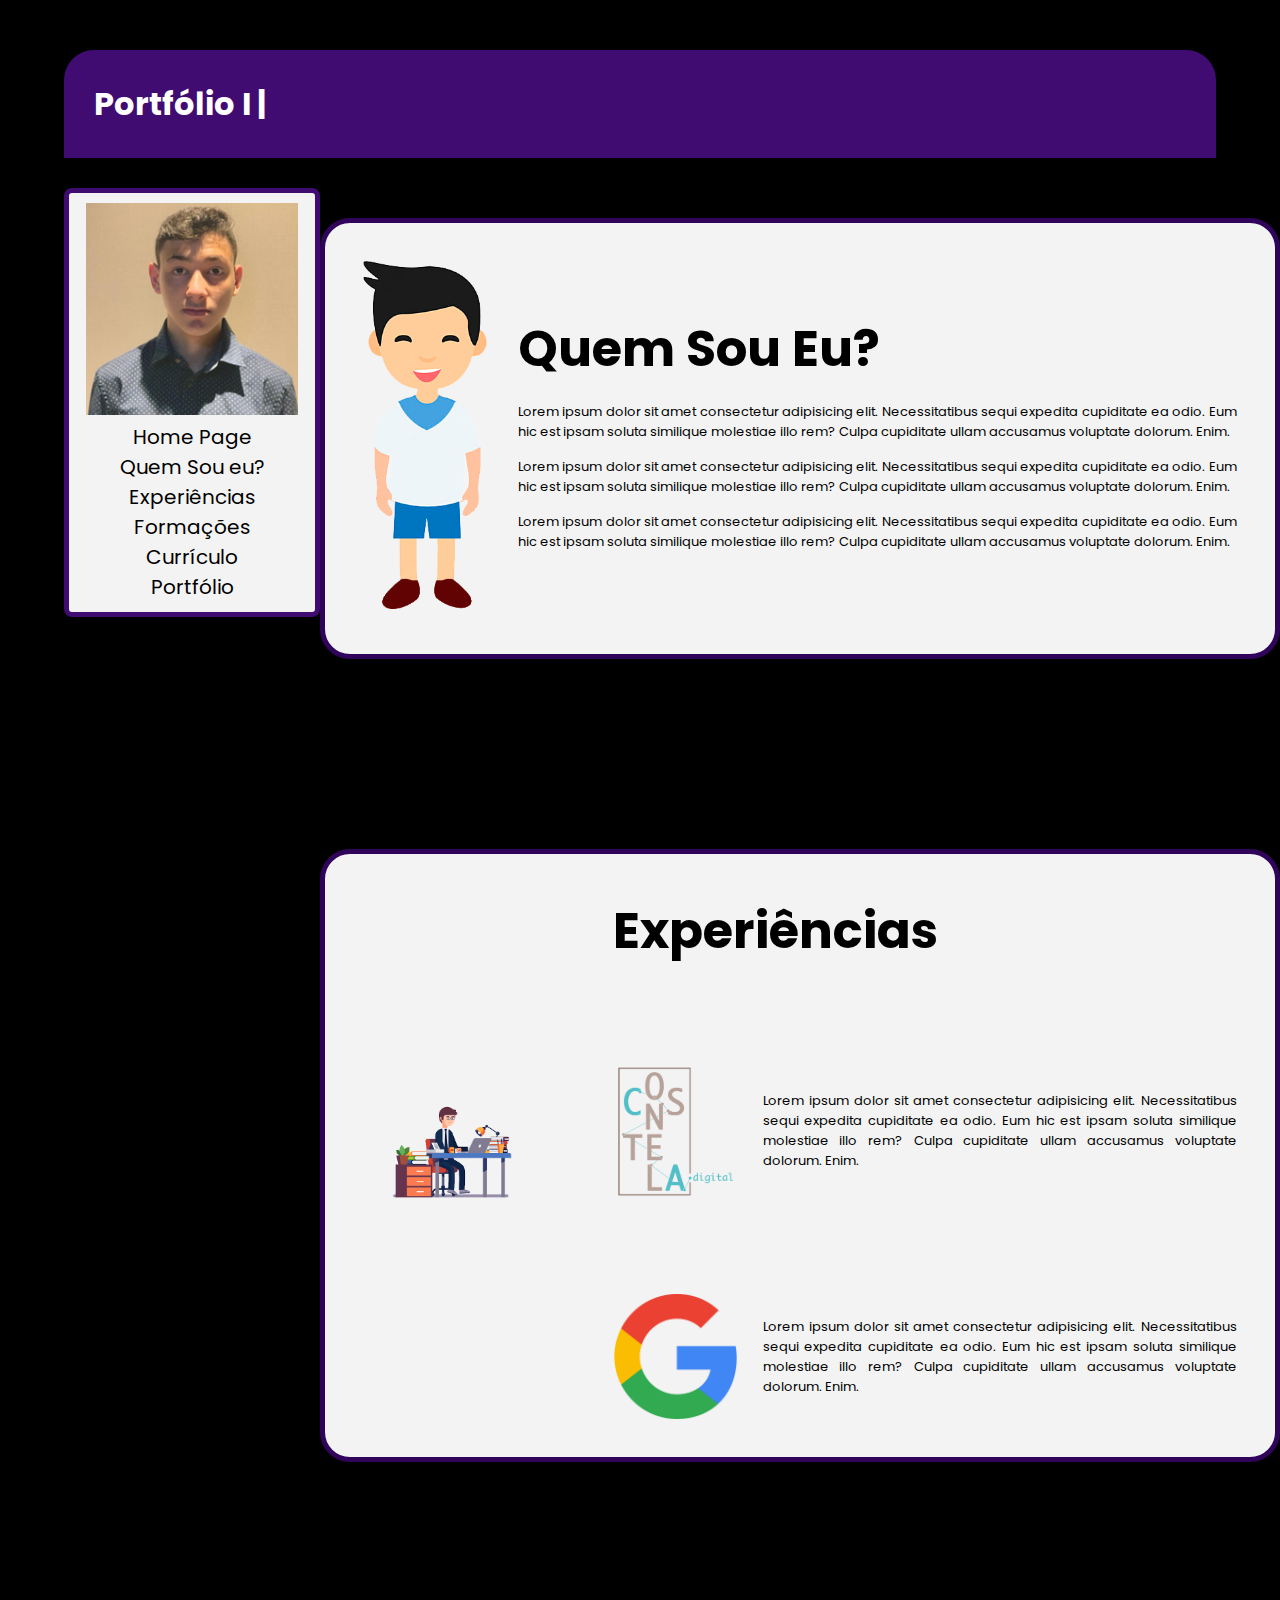
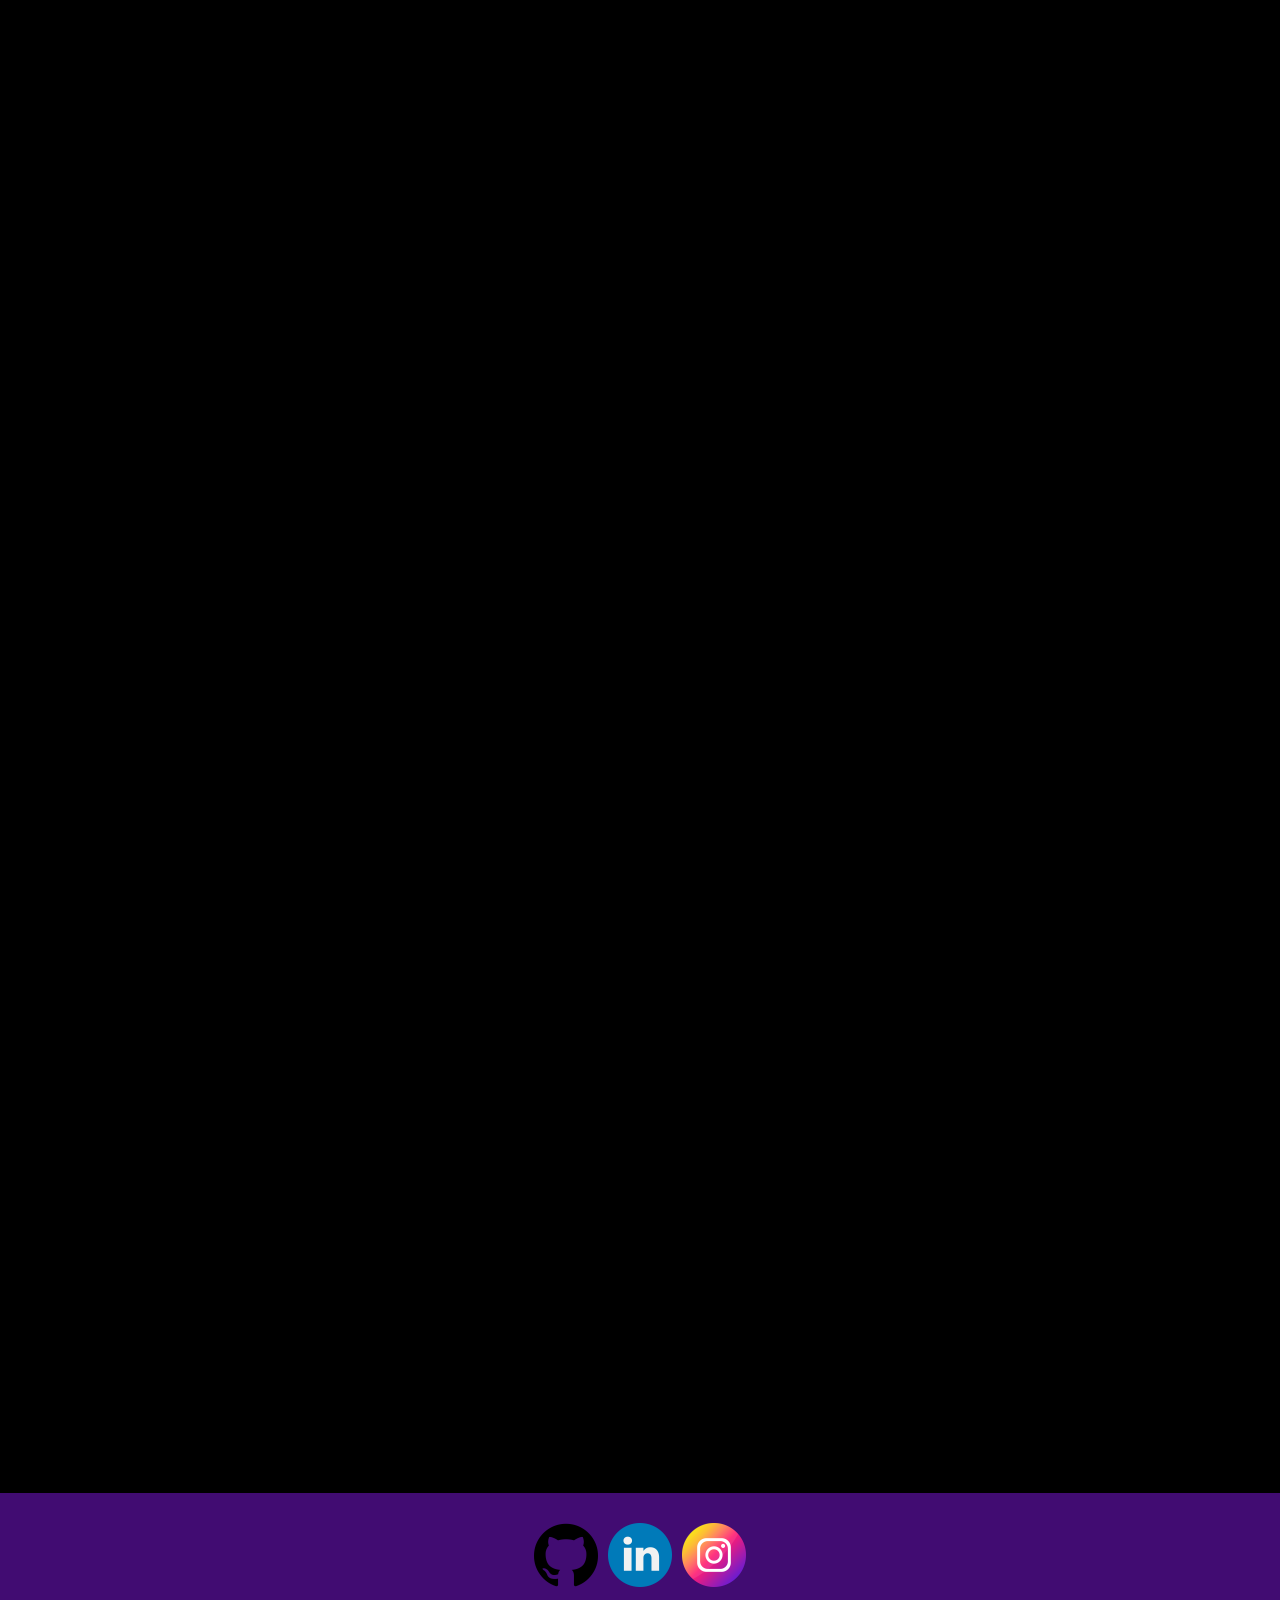
==== commit b1fc49b4: "Commit" ====
--- a/index.html
+++ b/index.html
@@ -23,7 +23,6 @@
     
     <div class="container">
         <nav id="nav">
-            <div class="conjunto">
                 <div class="desaparecer">''</div>
                 <button id="btn-mobile">
                     <img id="hamburguer" src="./img/hamburguer.png" alt="">
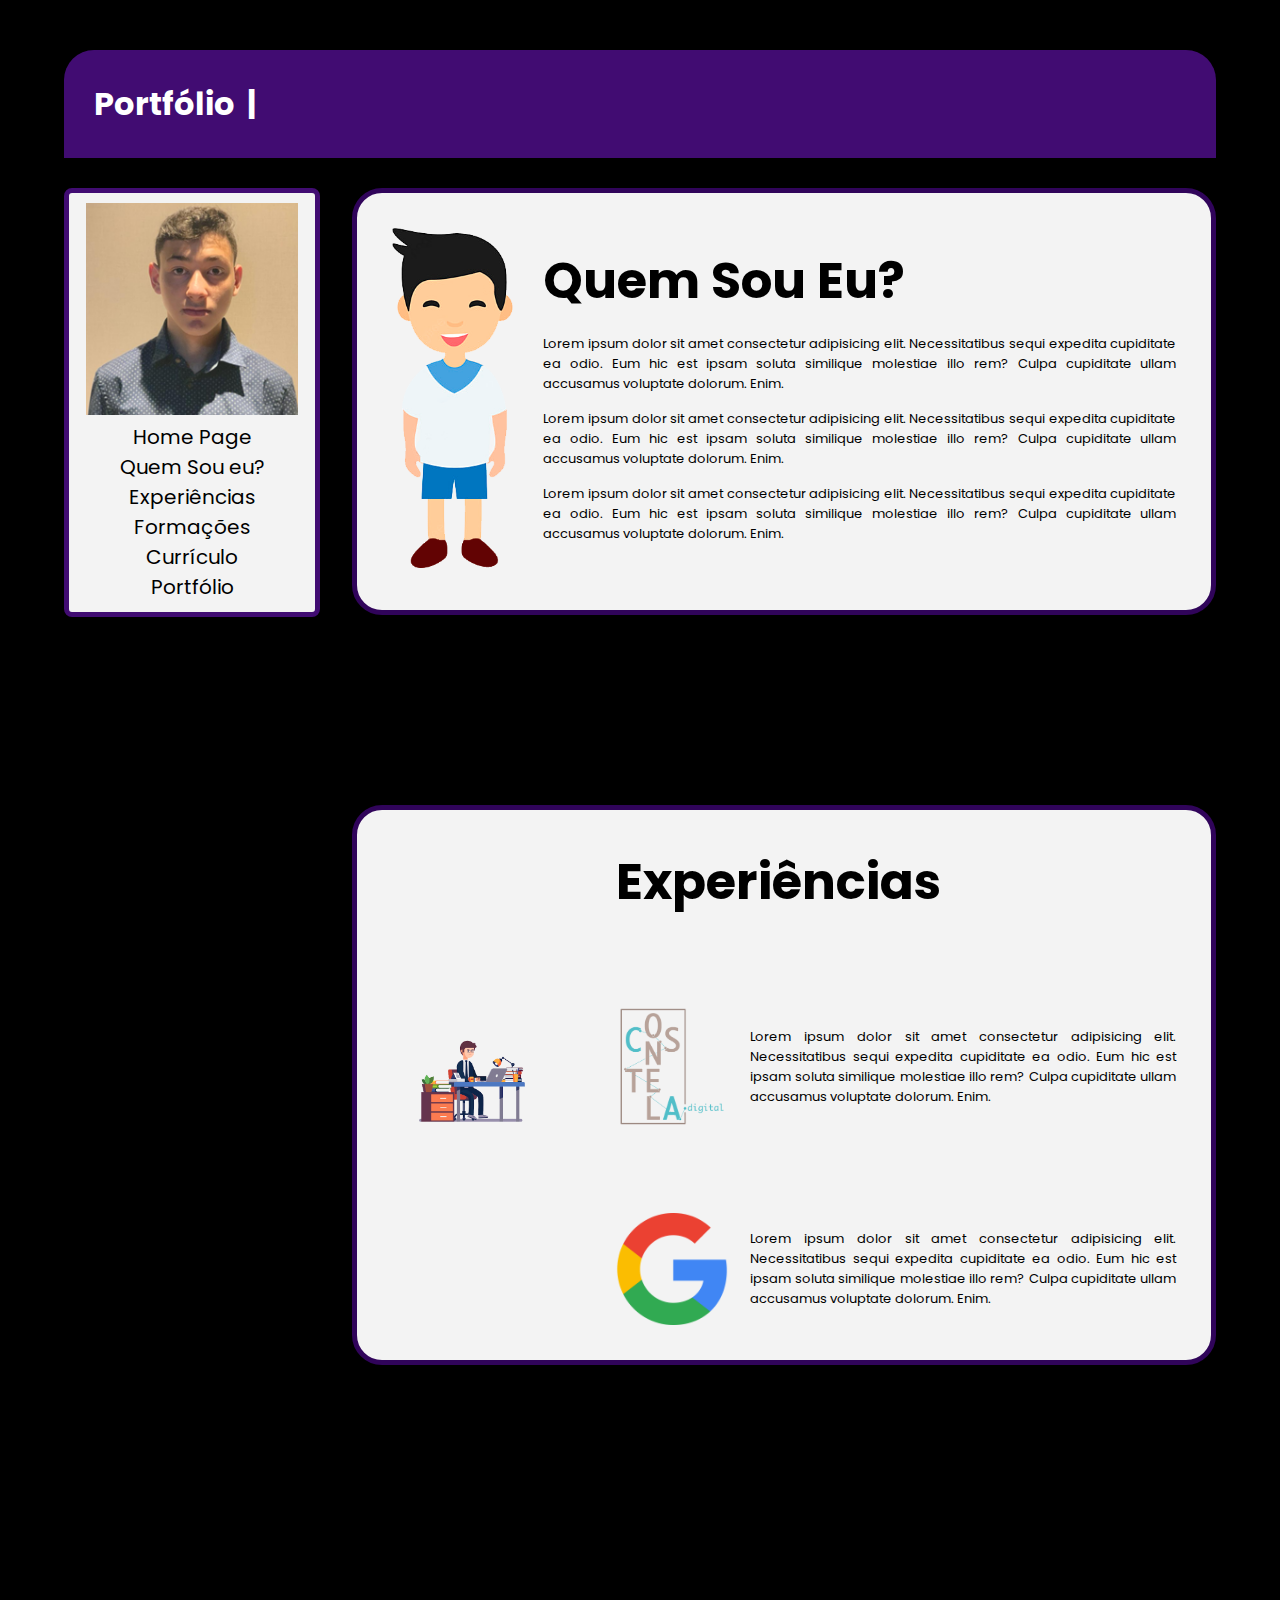
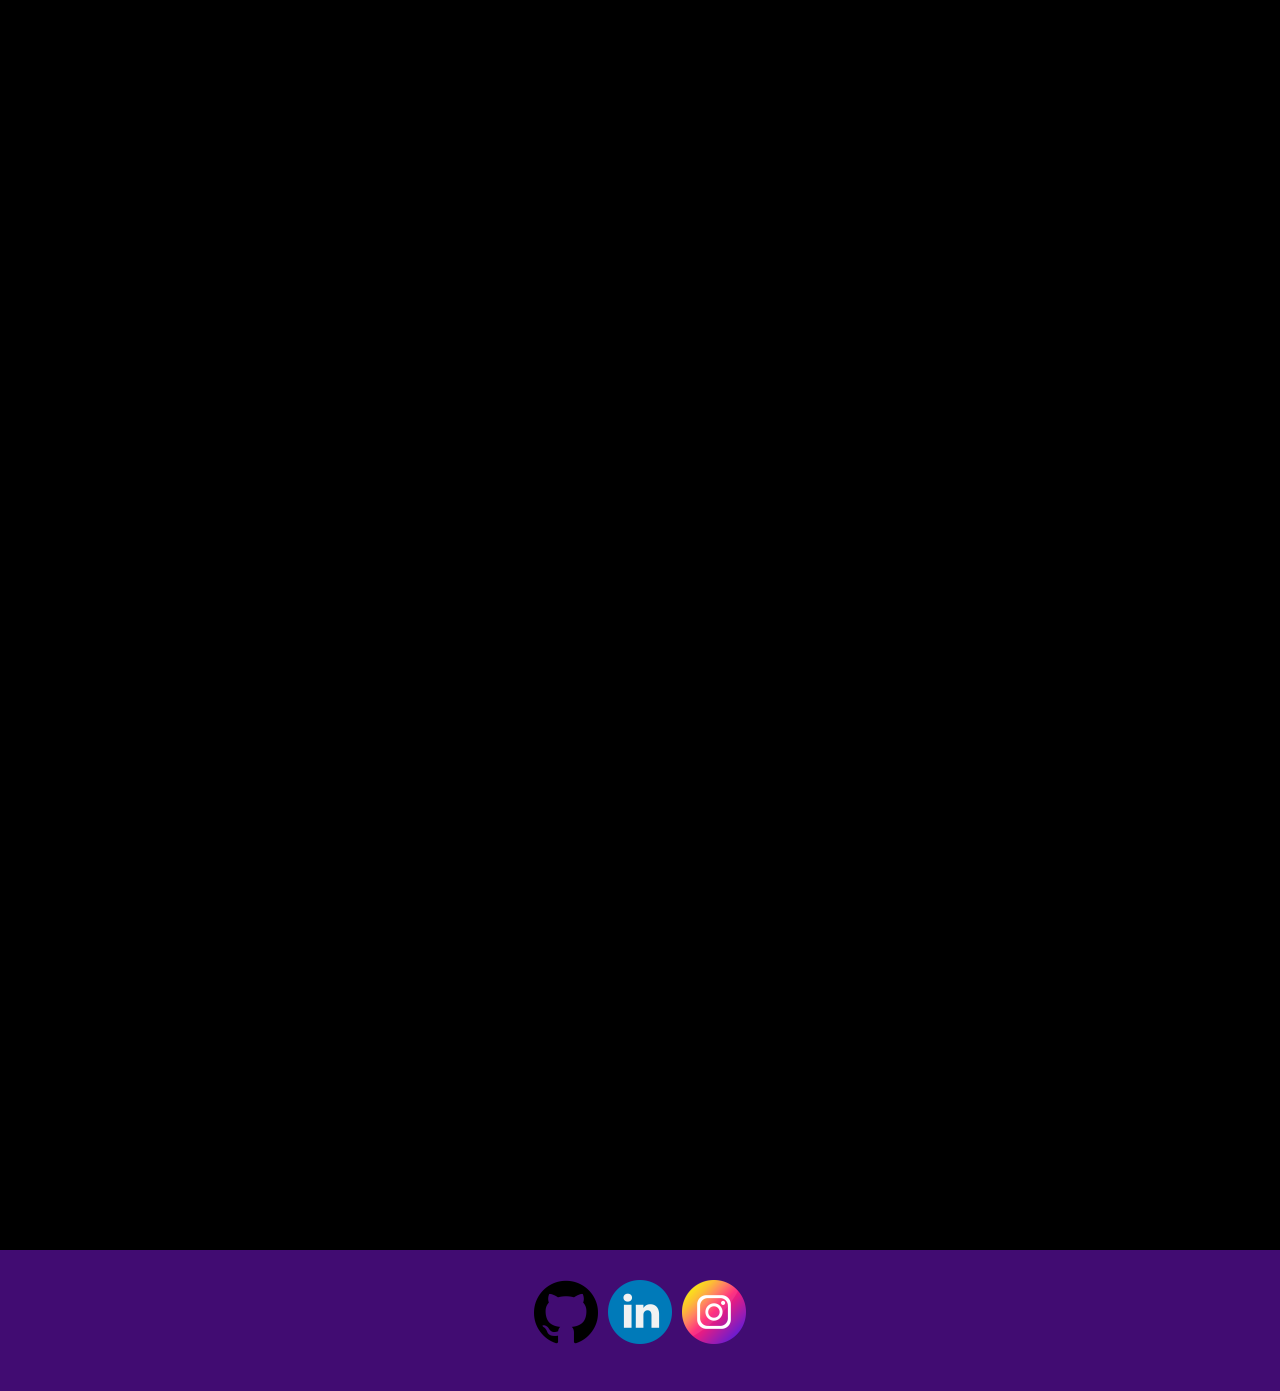
==== commit f6a84029: "Ajustes" ====
--- a/index.html
+++ b/index.html
@@ -18,11 +18,13 @@
         <h1 id="iTitle">Portfólio Igor Medeiros Ribeiro</h1>
     </div>
 
-    
-        
-    
+
+
+
     <div class="container">
         <nav id="nav">
+            <div class="conjunto">
+
                 <div class="desaparecer">''</div>
                 <button id="btn-mobile">
                     <img id="hamburguer" src="./img/hamburguer.png" alt="">
@@ -56,131 +58,148 @@
                 </div>
             </div>
         </nav>
-        
+
         <div class="bigDiv">
-            <div class="conteudo" id="apresentacao" data-anime="right" >           
-                
+            <div class="conteudo" id="apresentacao" data-anime="right">
+
                 <div class="apresentacao">
-    
+
                     <div class="imgApresetacao">
                         <img class="imgSorriso" src="./img/vetor menino.png" alt="">
                     </div>
-    
+
                     <div class="text">
                         <h1>
                             <a href="">Quem Sou Eu?</a>
                         </h1>
-    
+
                         <p>
-                            Lorem ipsum dolor sit amet consectetur adipisicing elit. Necessitatibus sequi expedita cupiditate ea odio. Eum hic est ipsam soluta similique molestiae illo rem? Culpa cupiditate ullam accusamus voluptate dolorum. Enim.
+                            Lorem ipsum dolor sit amet consectetur adipisicing elit. Necessitatibus sequi expedita
+                            cupiditate ea odio. Eum hic est ipsam soluta similique molestiae illo rem? Culpa cupiditate
+                            ullam accusamus voluptate dolorum. Enim.
                         </p>
                         <p>
-                            Lorem ipsum dolor sit amet consectetur adipisicing elit. Necessitatibus sequi expedita cupiditate ea odio. Eum hic est ipsam soluta similique molestiae illo rem? Culpa cupiditate ullam accusamus voluptate dolorum. Enim.
+                            Lorem ipsum dolor sit amet consectetur adipisicing elit. Necessitatibus sequi expedita
+                            cupiditate ea odio. Eum hic est ipsam soluta similique molestiae illo rem? Culpa cupiditate
+                            ullam accusamus voluptate dolorum. Enim.
                         </p>
                         <p>
-                            Lorem ipsum dolor sit amet consectetur adipisicing elit. Necessitatibus sequi expedita cupiditate ea odio. Eum hic est ipsam soluta similique molestiae illo rem? Culpa cupiditate ullam accusamus voluptate dolorum. Enim.
+                            Lorem ipsum dolor sit amet consectetur adipisicing elit. Necessitatibus sequi expedita
+                            cupiditate ea odio. Eum hic est ipsam soluta similique molestiae illo rem? Culpa cupiditate
+                            ullam accusamus voluptate dolorum. Enim.
                         </p>
-    
-                            
-                    </div>
-                </div>
-                
-            </div>
-    
-            <div class="conteudo mt" id="experiencias" data-anime="left">           
-    
+
+
+                    </div>
+                </div>
+
+            </div>
+
+            <div class="conteudo mt" id="experiencias" data-anime="left">
+
                 <div class="apresentacao">
-    
+
                     <div class="imgExperiencias">
                         <img class="imgMenino" src="./img/trabalho.png" alt="">
                     </div>
-    
+
                     <div class="text">
                         <h1>
                             <a href="">Experiências</a>
                         </h1>
-    
+
                         <div class="textImg">
                             <img src="./img/Constela Dev.png" alt="">
                             <p>
-                                Lorem ipsum dolor sit amet consectetur adipisicing elit. Necessitatibus sequi expedita cupiditate ea odio. Eum hic est ipsam soluta similique molestiae illo rem? Culpa cupiditate ullam accusamus voluptate dolorum. Enim.
+                                Lorem ipsum dolor sit amet consectetur adipisicing elit. Necessitatibus sequi expedita
+                                cupiditate ea odio. Eum hic est ipsam soluta similique molestiae illo rem? Culpa
+                                cupiditate ullam accusamus voluptate dolorum. Enim.
                             </p>
                         </div>
                         <div class="textImg">
                             <img src="./img/Google.png" alt="">
                             <p>
-                                Lorem ipsum dolor sit amet consectetur adipisicing elit. Necessitatibus sequi expedita cupiditate ea odio. Eum hic est ipsam soluta similique molestiae illo rem? Culpa cupiditate ullam accusamus voluptate dolorum. Enim.
-                            </p>
-                        </div>
-                       
-    
-                            
-                    </div>
-                </div>
-                
-            </div>
-    
-            <div class="conteudo mt" id="formacoes" data-anime="left">           
-    
+                                Lorem ipsum dolor sit amet consectetur adipisicing elit. Necessitatibus sequi expedita
+                                cupiditate ea odio. Eum hic est ipsam soluta similique molestiae illo rem? Culpa
+                                cupiditate ullam accusamus voluptate dolorum. Enim.
+                            </p>
+                        </div>
+
+
+
+                    </div>
+                </div>
+
+            </div>
+
+            <div class="conteudo mt" id="formacoes" data-anime="left">
+
                 <div class="formacoes">
-    
+
                     <div class="imgFormacoes">
                         <img class="imgAcademico" src="./img/academico.png" alt="">
                     </div>
-    
+
                     <div class="text pp">
                         <h1>
                             <a href="">Minhas Formações</a>
                         </h1>
-    
+
                         <div class="textFormacoes">
                             <img class=" escola" src="./img/escola.png" alt="">
                             <p>
-                                Lorem ipsum dolor sit amet consectetur adipisicing elit. Necessitatibus sequi expedita cupiditate ea odio. Eum hic est ipsam soluta similique molestiae illo rem? Culpa cupiditate ullam accusamus voluptate dolorum. Enim.
-                            </p>
-                        </div>
-    
+                                Lorem ipsum dolor sit amet consectetur adipisicing elit. Necessitatibus sequi expedita
+                                cupiditate ea odio. Eum hic est ipsam soluta similique molestiae illo rem? Culpa
+                                cupiditate ullam accusamus voluptate dolorum. Enim.
+                            </p>
+                        </div>
+
                         <div class="textFormacoes">
                             <img class=" escola" src="./img/escola.png" alt="">
                             <p>
-                                Lorem ipsum dolor sit amet consectetur adipisicing elit. Necessitatibus sequi expedita cupiditate ea odio. Eum hic est ipsam soluta similique molestiae illo rem? Culpa cupiditate ullam accusamus voluptate dolorum. Enim.
-                            </p>
-                        </div>
-    
+                                Lorem ipsum dolor sit amet consectetur adipisicing elit. Necessitatibus sequi expedita
+                                cupiditate ea odio. Eum hic est ipsam soluta similique molestiae illo rem? Culpa
+                                cupiditate ullam accusamus voluptate dolorum. Enim.
+                            </p>
+                        </div>
+
                         <div class="textFormacoes">
                             <img class=" escola" src="./img/escola.png" alt="">
-    
-                            <p>
-                                Lorem ipsum dolor sit amet consectetur adipisicing elit. Necessitatibus sequi expedita cupiditate ea odio. Eum hic est ipsam soluta similique molestiae illo rem? Culpa cupiditate ullam accusamus voluptate dolorum. Enim.
-                            </p>
-                        </div>
-                        
-    
-                            
-                    </div>
-                </div>
-                
-            </div>
-            
-            <div class="conteudo mt" id="curriculo" data-anime="right">           
-    
+
+                            <p>
+                                Lorem ipsum dolor sit amet consectetur adipisicing elit. Necessitatibus sequi expedita
+                                cupiditate ea odio. Eum hic est ipsam soluta similique molestiae illo rem? Culpa
+                                cupiditate ullam accusamus voluptate dolorum. Enim.
+                            </p>
+                        </div>
+
+
+
+                    </div>
+                </div>
+
+            </div>
+
+            <div class="conteudo mt" id="curriculo" data-anime="right">
+
                 <div class="curriculo">
                     <div class="textCurriculo">
                         <h1>
                             <a href="">Meu Currículo</a>
                         </h1>
                     </div>
-                        <div style="position: relative; width: 100%; height: 0; padding-top: 141.4286%;padding-bottom: 48px; box-shadow: 0 2px 8px 0 rgba(63,69,81,0.16); margin-top: 1.6em; margin-bottom: 0.9em; overflow: hidden;border-radius: 8px; will-change: transform;">
-                            <iframe loading="lazy"
-                                style="position: absolute; width: 100%; height: 100%; top: 0; left: 0; border: none; padding: 0;margin: 0;"
-                                src="https:&#x2F;&#x2F;www.canva.com&#x2F;design&#x2F;DAEr66HdIsw&#x2F;view?embed">
-                            </iframe>
-                        </div>                        
-                </div>
-                
-            </div>
-            
-            <div class="conteudo altura mt mb bgEscuro" id="portfolio" data-anime="left"> 
+                    <div
+                        style="position: relative; width: 100%; height: 0; padding-top: 141.4286%;padding-bottom: 48px; box-shadow: 0 2px 8px 0 rgba(63,69,81,0.16); margin-top: 1.6em; margin-bottom: 0.9em; overflow: hidden;border-radius: 8px; will-change: transform;">
+                        <iframe loading="lazy"
+                            style="position: absolute; width: 100%; height: 100%; top: 0; left: 0; border: none; padding: 0;margin: 0;"
+                            src="https:&#x2F;&#x2F;www.canva.com&#x2F;design&#x2F;DAEr66HdIsw&#x2F;view?embed">
+                        </iframe>
+                    </div>
+                </div>
+
+            </div>
+
+            <div class="conteudo altura mt mb bgEscuro" id="portfolio" data-anime="left">
                 <div class="portfolio">
                     <a href="./natureza.html" class="buttons buttonVerde" target="_blank"> Natureza</a>
                     <a href="./linguagens.html" class="buttons buttonLaranja" target="_blank"> Linguagens</a>
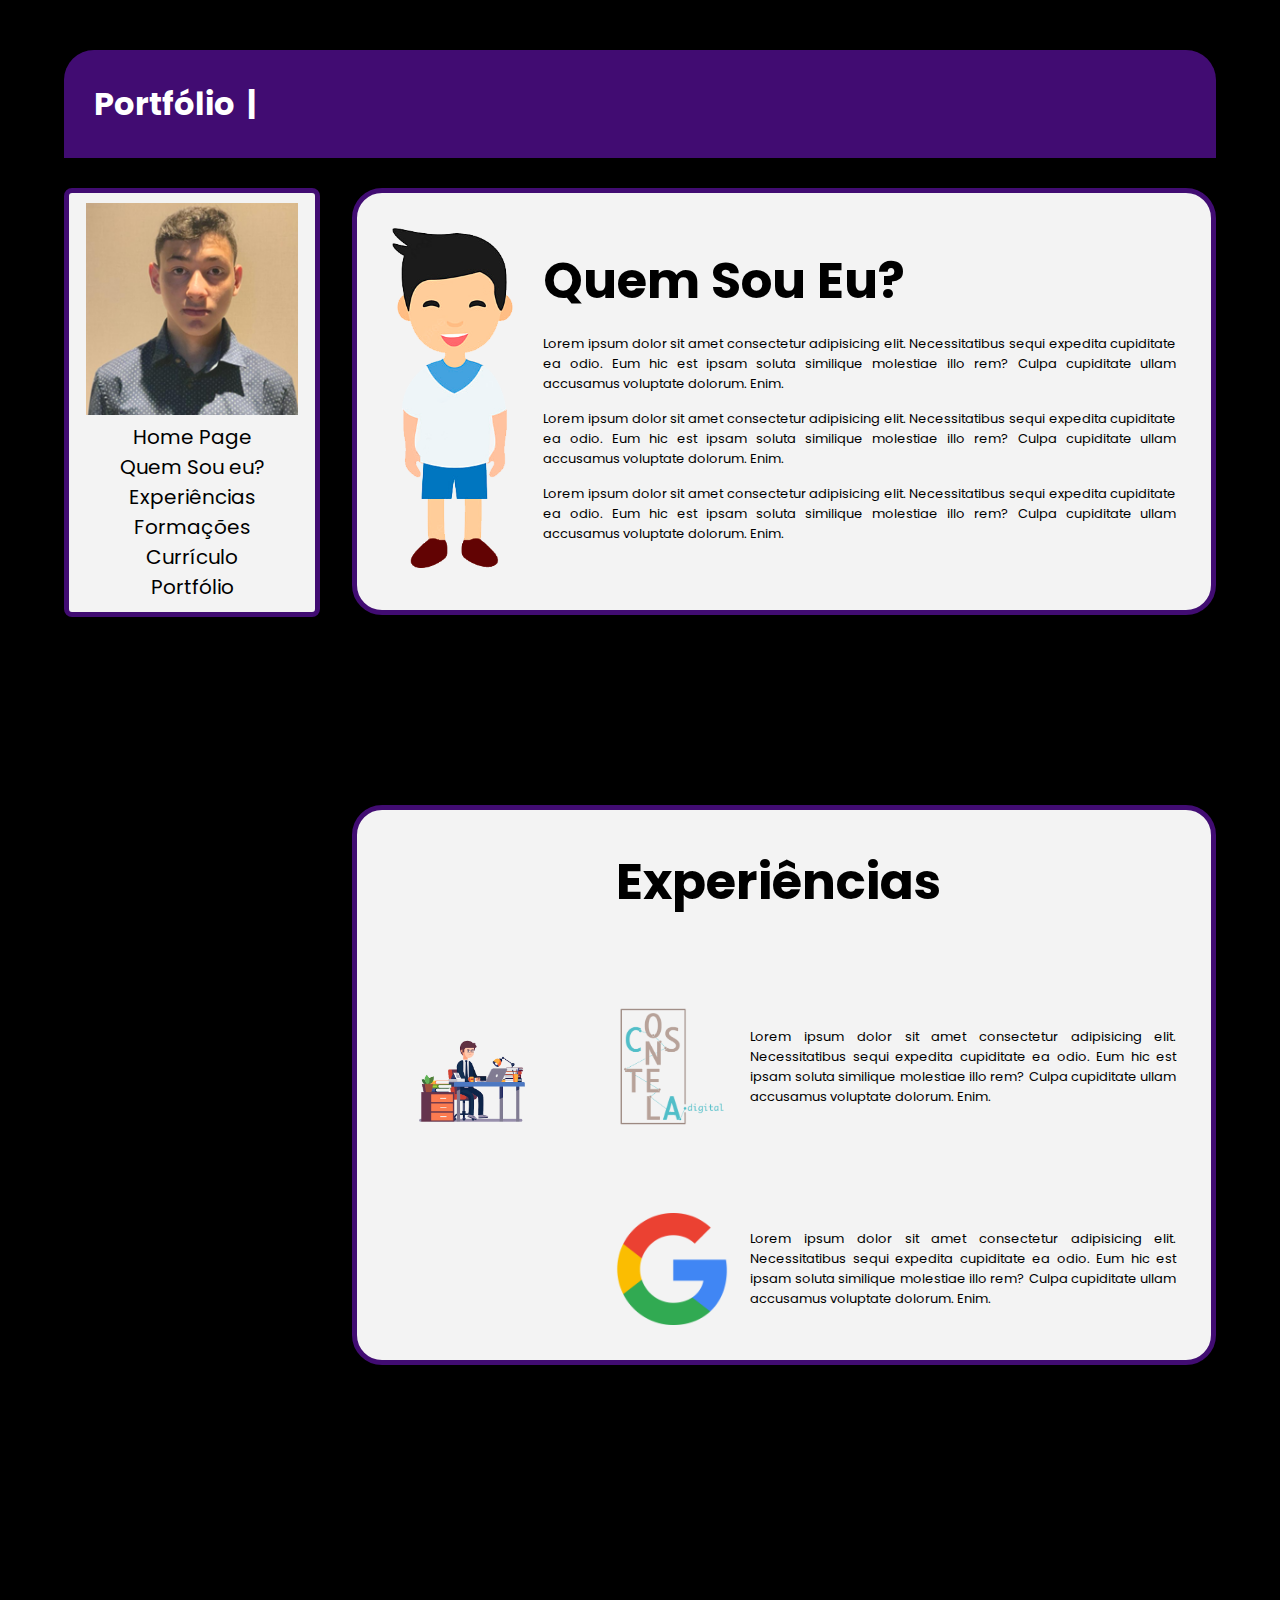
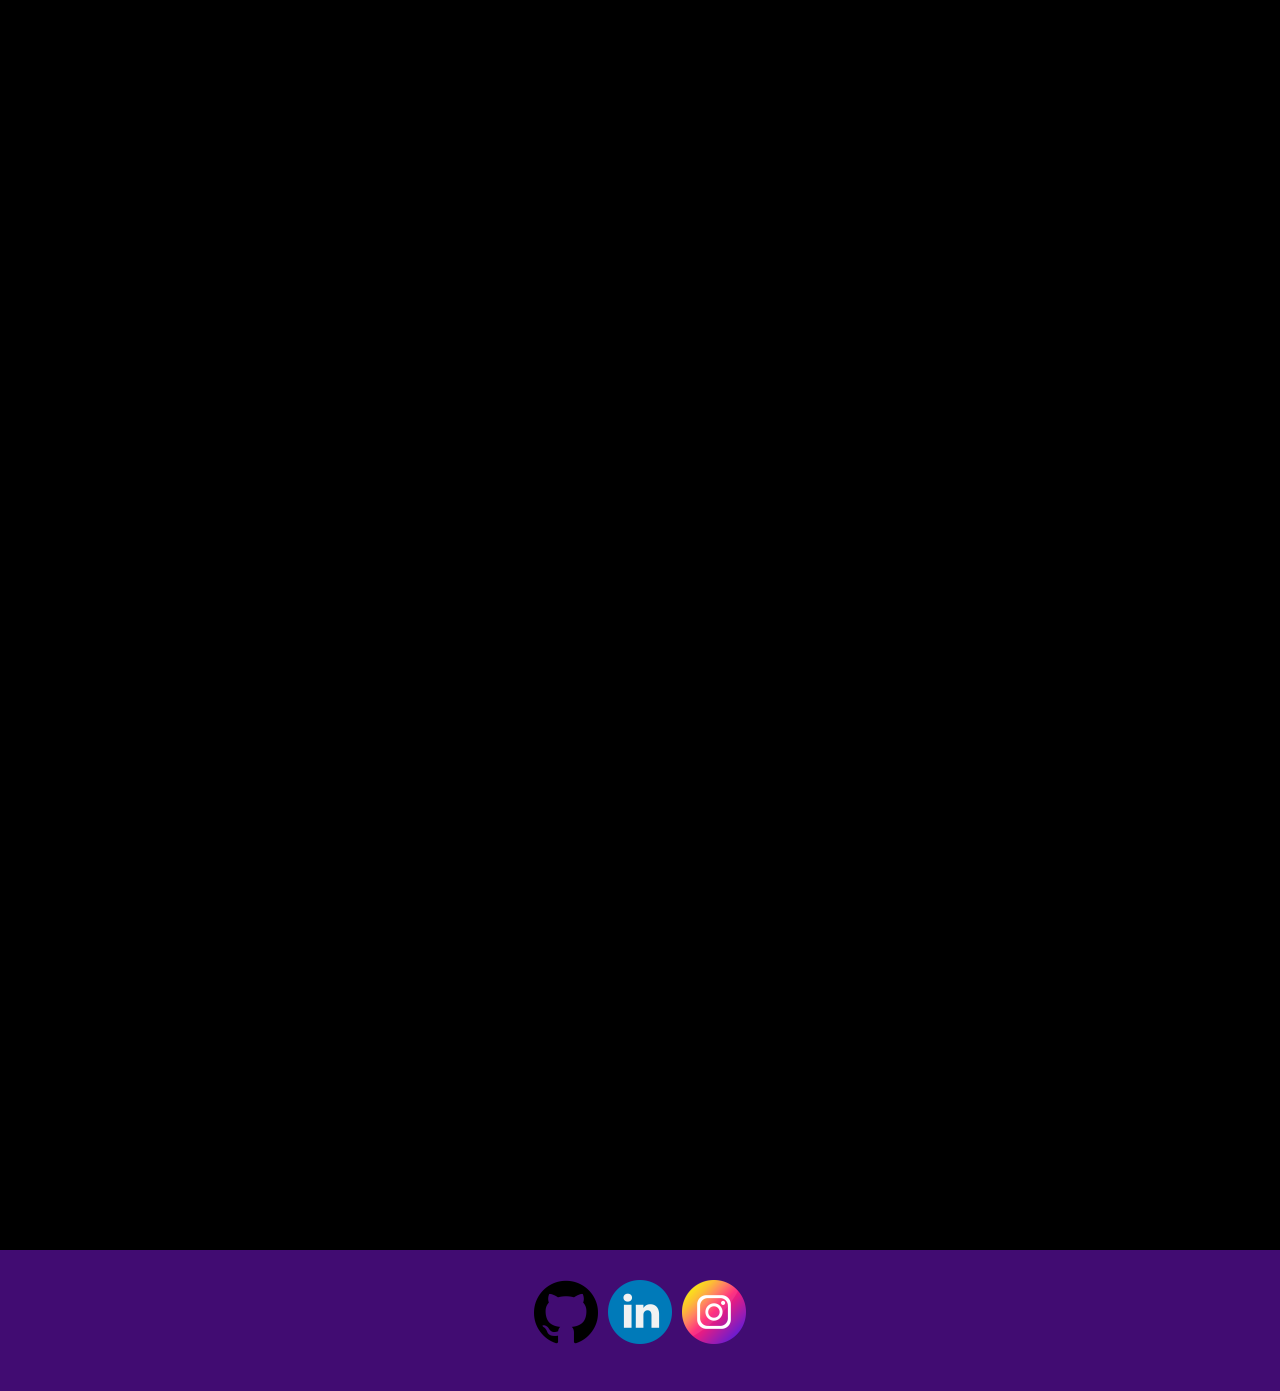
==== commit dceaf019: "Changes" ====
--- a/index.html
+++ b/index.html
@@ -17,9 +17,6 @@
     <div class="cor" id="cor">
         <h1 id="iTitle">Portfólio Igor Medeiros Ribeiro</h1>
     </div>
-
-
-
 
     <div class="container">
         <nav id="nav">
--- a/css/style.css
+++ b/css/style.css
@@ -1,7 +1,3 @@
-
-
-
-
 /* ESTILOS GERAIS */
 
 @import url('https://fonts.googleapis.com/css2?family=Poppins:ital,wght@0,100;0,200;0,300;0,400;0,500;0,600;0,700;0,800;0,900;1,100;1,200;1,300;1,400;1,500;1,600;1,700;1,800;1,900&display=swap');
@@ -17,14 +13,15 @@
     position: relative;
     font-family: Poppins;
     background-color: #000000;
-    z-index: 0
+    z-index: 0;
+    --cor-principal: #410c72;
 }
 
 
 .cor{
     -webkit-border-top-right-radius: 30px;
     -webkit-border-top-left-radius: 30px;
-    background-color: #410c72;
+    background-color: var(--cor-principal);
     width: 90%;
     margin: 50px auto 0 auto;
     padding: 30px;
@@ -50,7 +47,7 @@
     background-color:#f3f3f3;
     text-align: center;
     position: fixed;
-    border: solid 5px #410c72;
+    border: solid 5px var(--cor-principal);
 }
 .fixo figure img{
     width: 90%;
@@ -61,7 +58,7 @@
     font-size: 20px;
 }
 .fixo a:hover{
-    color: #410c72;
+    color: var(--cor-principal);
 }
 
 
@@ -75,7 +72,7 @@
     /* -webkit-border-top-right-radius: 30px;
     -webkit-border-top-left-radius: 30px; */
     padding: 3%;
-    border: solid 5px #30045a;
+    border: solid 5px var(--cor-principal);
 }
 
 /* Botão Menu */
@@ -342,7 +339,7 @@
     padding: 10px;
     border-radius: 5px;
     margin: auto;
-    border: solid 0.5px #410c72;
+    border: solid 0.5px var(--cor-principal);
 }
 
 .cards:hover{
@@ -379,7 +376,7 @@
     color: #fff;
     width: 100%;
     float: right;
-    background-color: #410c72;
+    background-color: var(--cor-principal);
     height: 141px;
 }
 
@@ -744,5 +741,5 @@
 @media screen and (max-width: 300px){
     #iTitle{
         font-size: 11.95px;
-    } 
+    }
 }